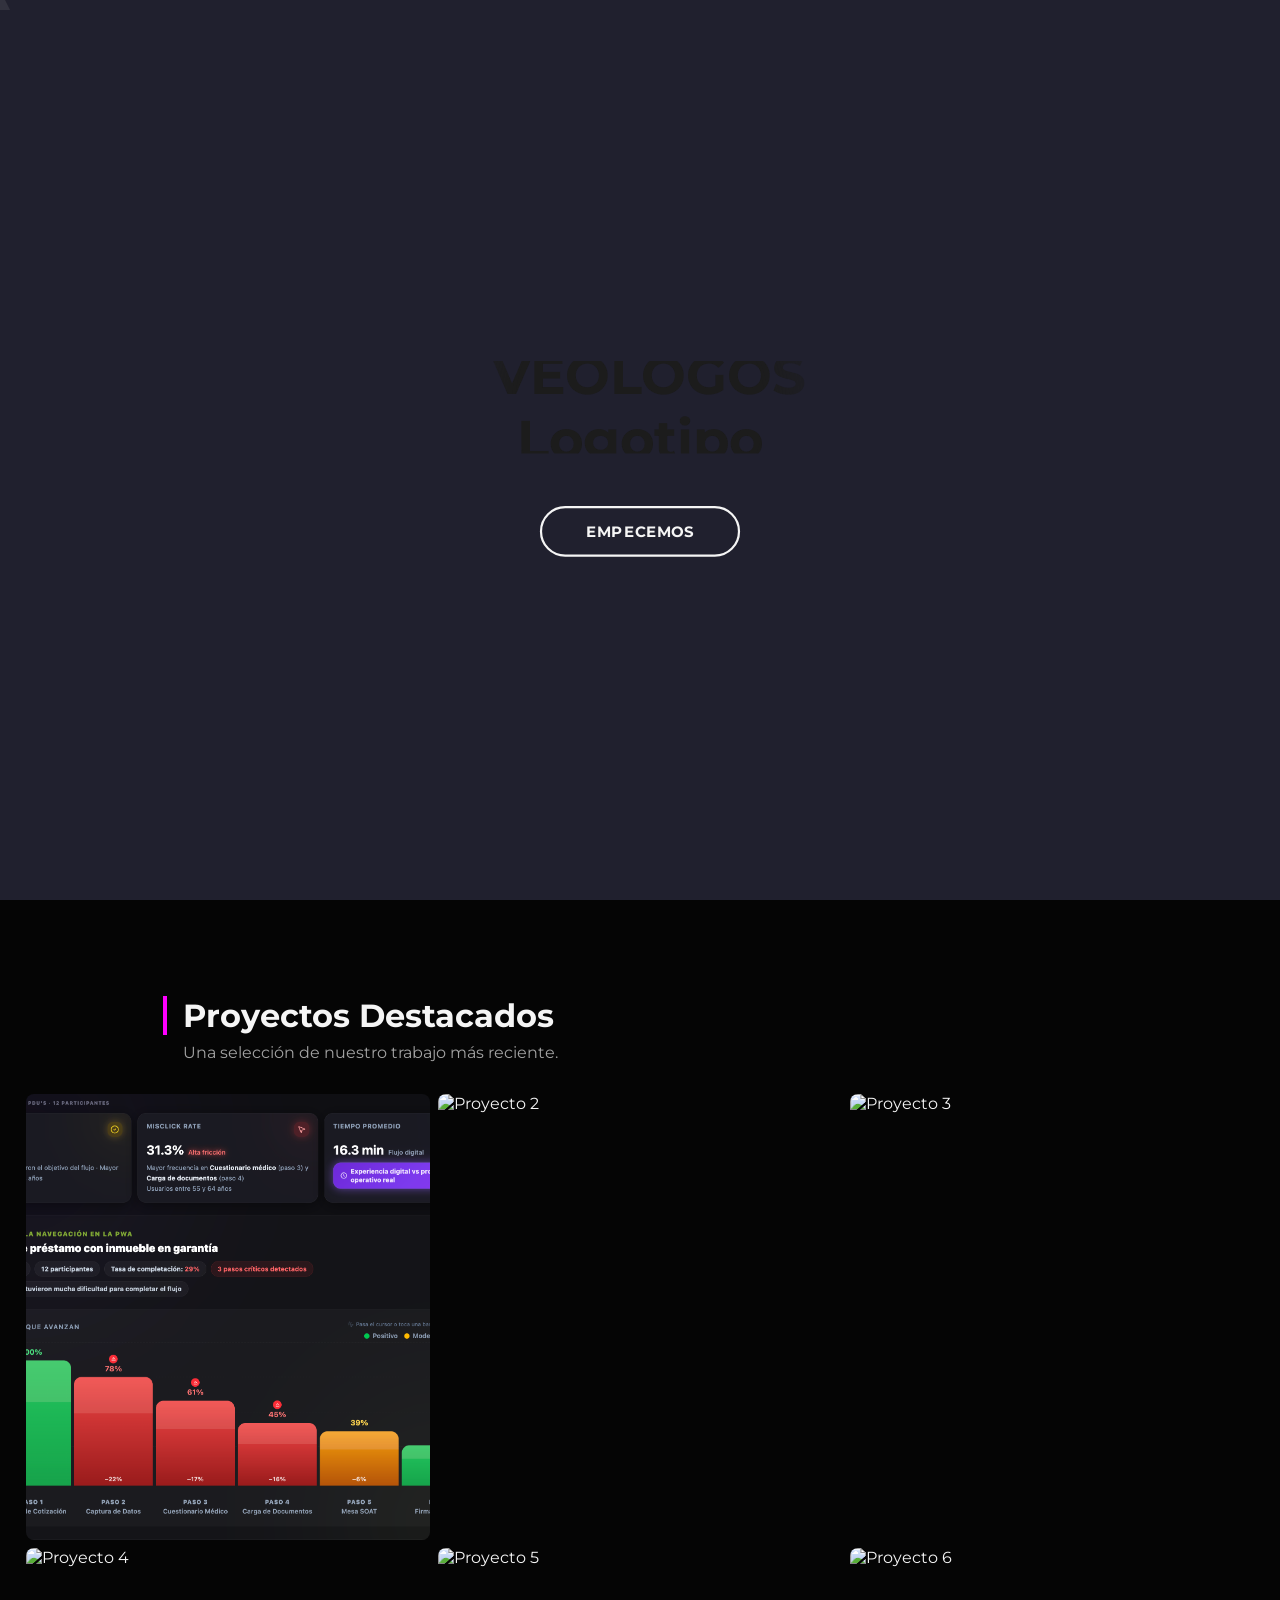
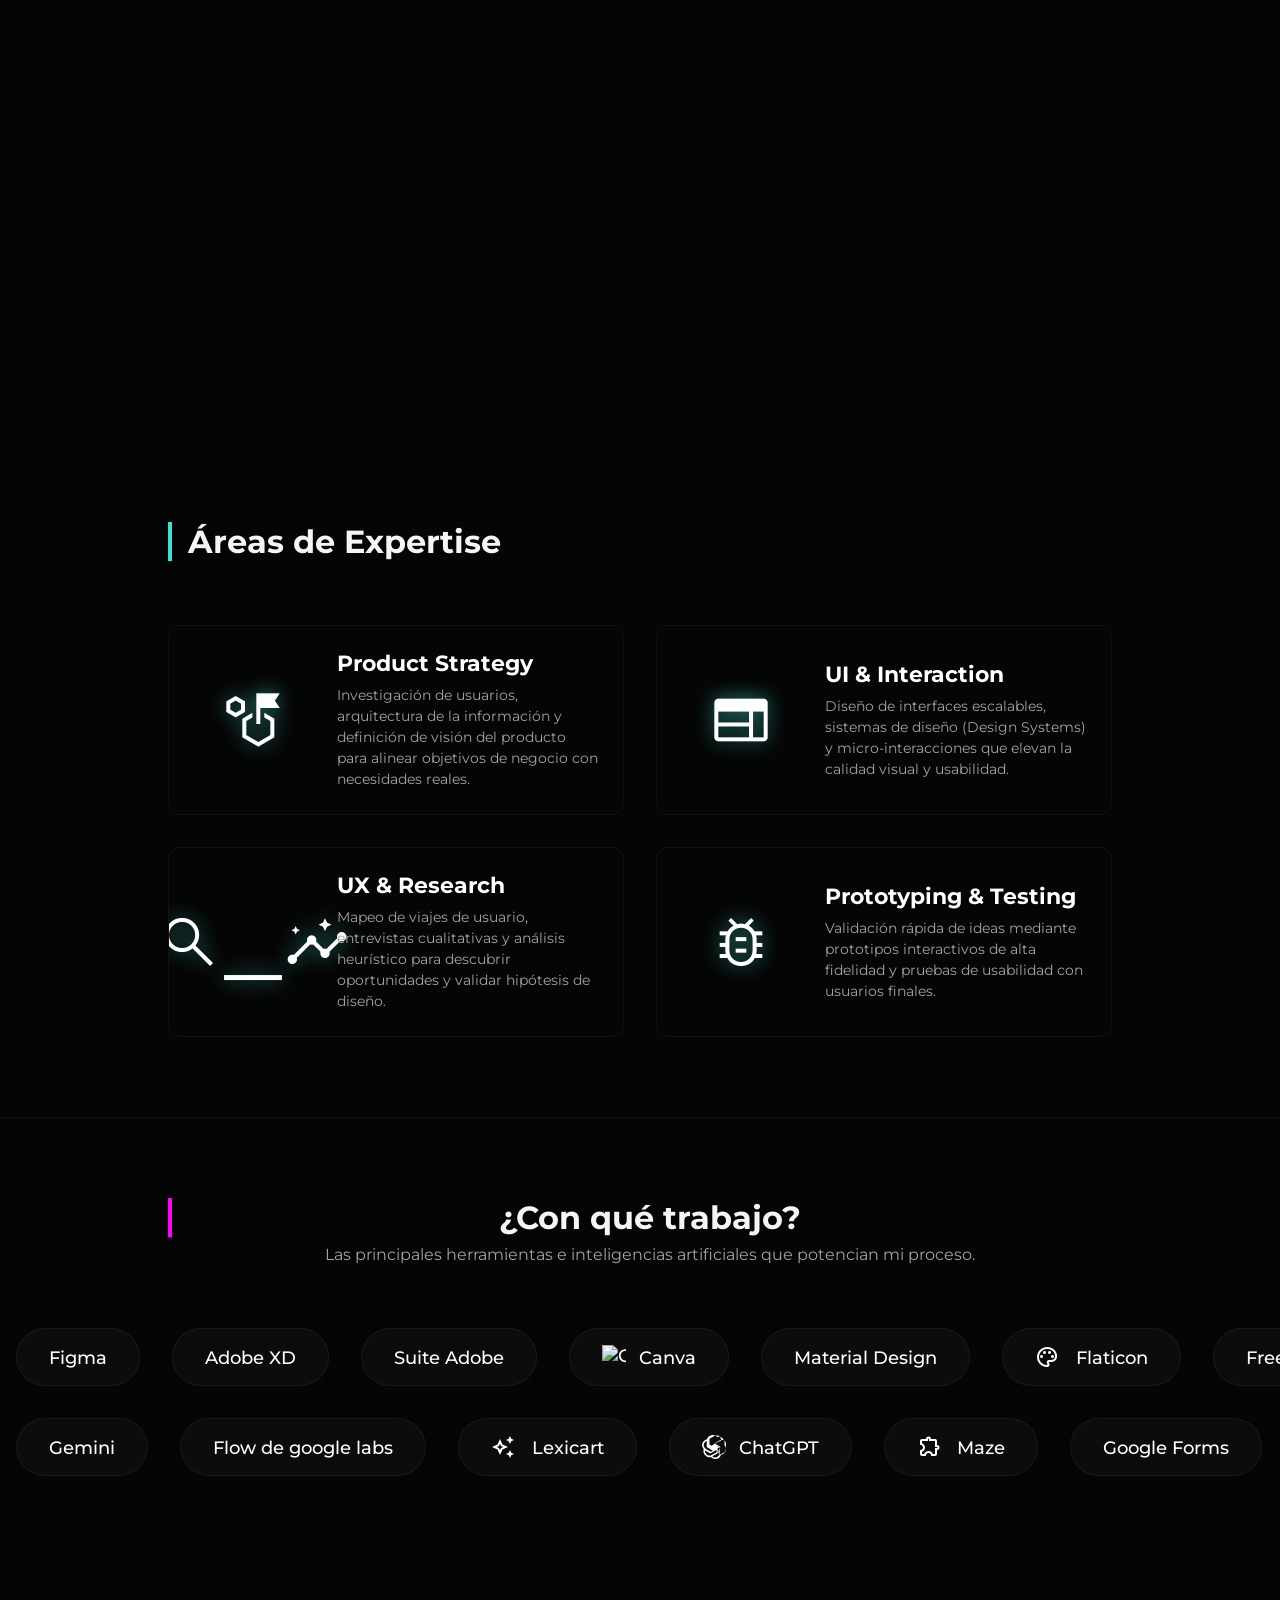
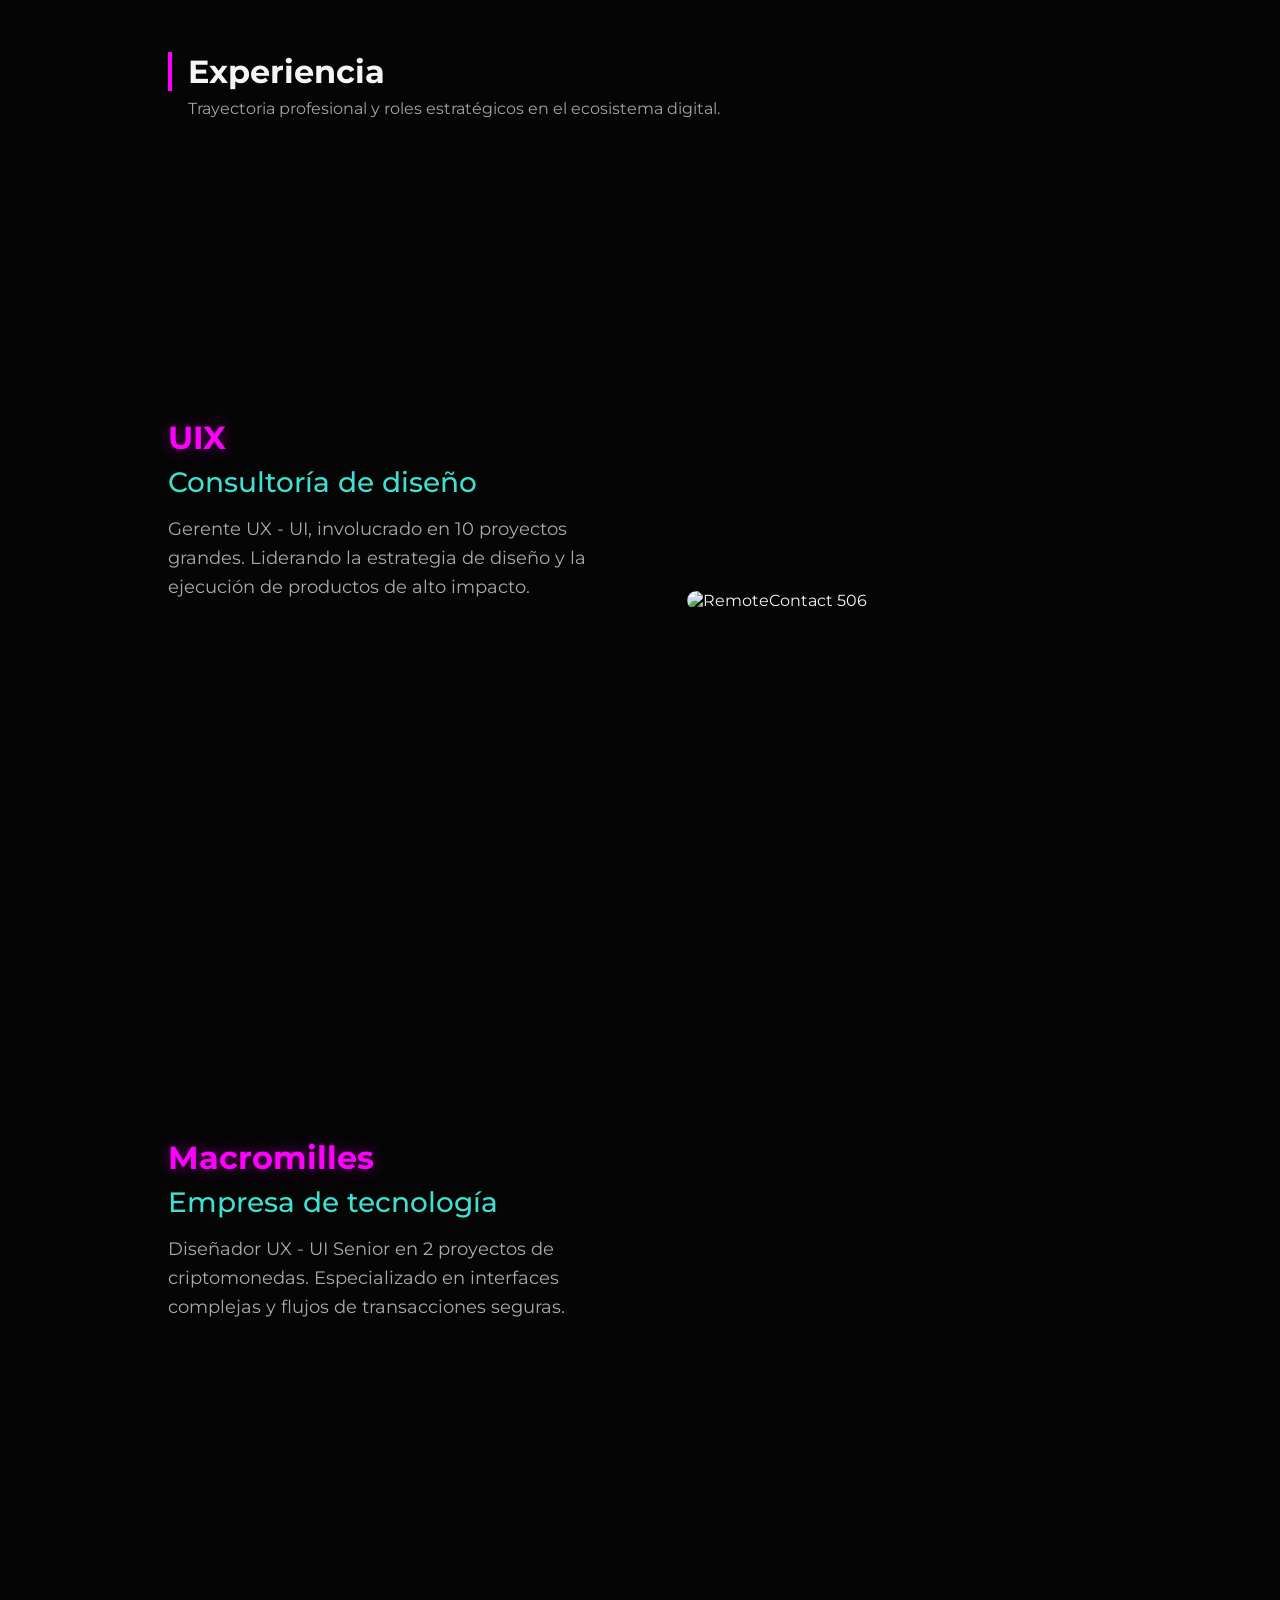
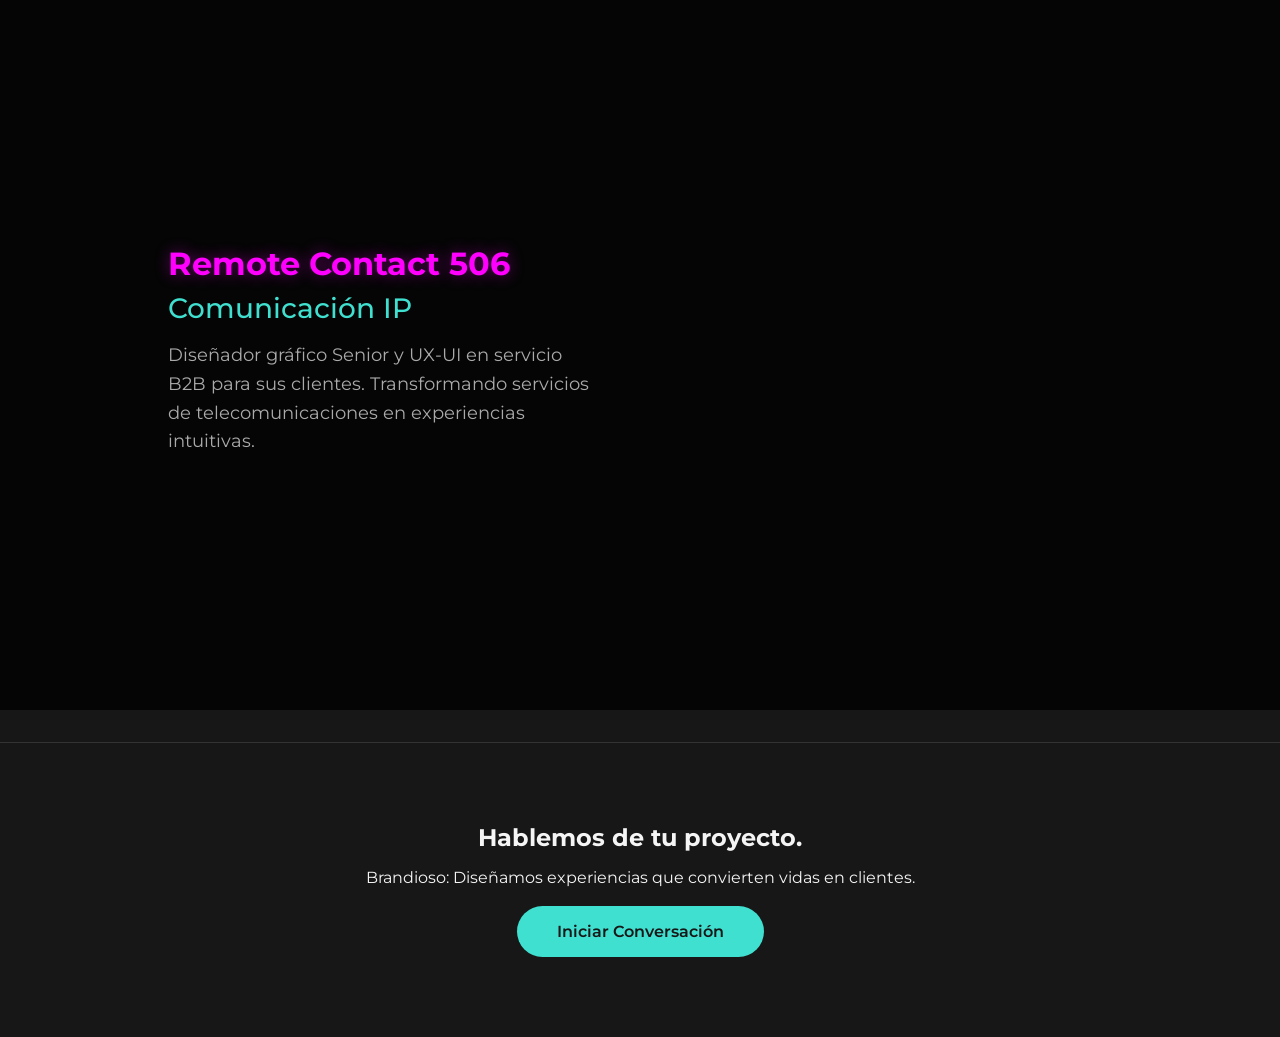
==== index.html @ 6b5fa502 "feat: Lanzamiento de portafolio limpio y caso de estudio Fideguardián" ====
<!DOCTYPE html>
<html lang="es">

<head>
    <link rel="stylesheet" href="assets/css/style.css">
    <meta charset="UTF-8">
    <meta name="viewport" content="width=device-width, initial-scale=1.0">
    <title>VEOLOGOS | UX/UI & Estrategia</title>

    <link rel="preconnect" href="https://fonts.googleapis.com">
    <link rel="preconnect" href="https://fonts.gstatic.com" crossorigin>
    <link href="https://fonts.googleapis.com/css2?family=Montserrat:wght@300;400;600;700&display=swap" rel="stylesheet">
    <link href="https://fonts.googleapis.com/css2?family=Material+Symbols+Outlined:opsz,wght,FILL,GRAD@24,400,0,0"
        rel="stylesheet" />
</head>

<body>

    <div class="intro-overlay" id="intro">
        <div class="intro-logo">
            <div class="logo-wrapper">
                <img src="assets/images/Logo reveal.gif" alt="VEOLOGOS Logotipo" />
            </div>
            <button id="skip-btn" class="skip-btn">Empecemos</button>
        </div>
    </div>

    <header>
        <a href="#" class="logo">B<span class="dot">.</span></a>
        <nav>
        </nav>
    </header>

    <section class="hero">
        <div class="hero-image-column">
            <img src="assets/images/victor-hero-nobg.png" alt="Victor Oliveros" class="hero-profile-img">
        </div>
        <div class="hero-text-column">
            <div class="hero-header-row">
                <span class="hero-greeting">Soy Victor Oliveros</span>
                <button id="say-hi-btn" class="btn-primary btn-small">Salúdame</button>
            </div>
            <h1 class="hero-title">Senior Product Designer & UX-UI</h1>
            <p class="hero-tagline">Transformo retos en crecimiento y convierto procesos en <span class="tagline-highlight">productos digitales de alto impacto</span> que escalan el negocio.</p>
        </div>
        <div class="hero-chips-container">
            <img src="https://cdn.simpleicons.org/figma/ffffff" alt="Figma" class="hero-logo" style="height: 32px; width: auto; opacity: 0.7; transition: opacity 0.3s;" onmouseover="this.style.opacity=1" onmouseout="this.style.opacity=0.7">
            <img src="https://cdn.simpleicons.org/anthropic/ffffff" alt="Claude AI" class="hero-logo" style="height: 32px; width: auto; opacity: 0.7; transition: opacity 0.3s;" onmouseover="this.style.opacity=1" onmouseout="this.style.opacity=0.7">
            <img src="https://cdn.simpleicons.org/googlegemini/ffffff" alt="Google Gemini" class="hero-logo" style="height: 32px; width: auto; opacity: 0.7; transition: opacity 0.3s;" onmouseover="this.style.opacity=1" onmouseout="this.style.opacity=0.7">
            <img src="https://cdn.simpleicons.org/adobecreativecloud/ffffff" alt="Adobe Creative Cloud" class="hero-logo" style="height: 32px; width: auto; opacity: 0.7; transition: opacity 0.3s;" onmouseover="this.style.opacity=1" onmouseout="this.style.opacity=0.7">
            <img src="https://cdn.simpleicons.org/jira/ffffff" alt="Jira" class="hero-logo" style="height: 32px; width: auto; opacity: 0.7; transition: opacity 0.3s;" onmouseover="this.style.opacity=1" onmouseout="this.style.opacity=0.7">
            <img src="https://cdn.simpleicons.org/toggltrack/ffffff" alt="Toggl" class="hero-logo" style="height: 32px; width: auto; opacity: 0.7; transition: opacity 0.3s;" onmouseover="this.style.opacity=1" onmouseout="this.style.opacity=0.7">
            <img src="https://cdn.simpleicons.org/google/ffffff" alt="Google Labs" class="hero-logo" style="height: 32px; width: auto; opacity: 0.7; transition: opacity 0.3s;" onmouseover="this.style.opacity=1" onmouseout="this.style.opacity=0.7">
            <img src="https://cdn.simpleicons.org/x/ffffff" alt="Grok AI" class="hero-logo" style="height: 32px; width: auto; opacity: 0.7; transition: opacity 0.3s;" onmouseover="this.style.opacity=1" onmouseout="this.style.opacity=0.7">
            <!-- Nota: Añade más logos de cdn.simpleicons.org según necesites -->
        </div>
    </section>

    <section class="selected-projects">
        <div class="section-header">
            <h2>Proyectos Destacados</h2>
            <p>Una selección de nuestro trabajo más reciente.</p>
        </div>
        <div class="projects-grid">
            <!-- Proyecto 1 -->
            <div class="project-card">
                <div class="img-container">
                    <img src="Empeño de inmuebles - caso de estudio/Miniatura del dashboard.png" alt="Empeño de inmuebles">
                </div>
                <div class="project-info">
                    <h3>Empeño de inmuebles</h3>
                    <span>caso de estudio</span>
                </div>
            </div>

            <!-- Proyecto 2 -->
            <div class="project-card">
                <div class="img-container">
                    <img src="https://picsum.photos/id/24/600/900" alt="Proyecto 2">
                </div>
                <div class="project-info">
                    <h3>Mono Brand</h3>
                    <span>Branding</span>
                </div>
            </div>

            <!-- Proyecto 3 -->
            <div class="project-card">
                <div class="img-container">
                    <img src="https://picsum.photos/id/42/600/600" alt="Proyecto 3">
                </div>
                <div class="project-info">
                    <h3>Apex Finance</h3>
                    <span>Web Development</span>
                </div>
            </div>

            <!-- Proyecto 4 -->
            <div class="project-card">
                <div class="img-container">
                    <img src="https://picsum.photos/id/56/1000/600" alt="Proyecto 4">
                </div>
                <div class="project-info">
                    <h3>Nebula Systems</h3>
                    <span>Estrategia 360</span>
                </div>
            </div>

            <!-- Proyecto 5 -->
            <div class="project-card">
                <div class="img-container">
                    <img src="https://picsum.photos/id/103/600/600" alt="Proyecto 5">
                </div>
                <div class="project-info">
                    <h3>Zen Spa</h3>
                    <span>Social Media</span>
                </div>
            </div>

            <!-- Proyecto 6 -->
            <div class="project-card">
                <div class="img-container">
                    <img src="https://picsum.photos/id/106/600/900" alt="Proyecto 6">
                </div>
                <div class="project-info">
                    <h3>Vortex Tech</h3>
                    <span>Product Design</span>
                </div>
            </div>
        </div>
    </section>

    <!-- Contact Overlay -->
    <div id="contact-overlay" class="contact-overlay">
        <div class="contact-container">
            <div class="contact-form">
                <input type="text" id="name-input" placeholder="Tu nombre" required>
                <input type="text" id="contact-info-input" placeholder="Tu Email o WhatsApp" required>
                <textarea id="message-input" placeholder="Escribe tu mensaje aquí..." required></textarea>
            </div>
            <div class="contact-actions">
                <button id="back-btn" class="btn-outlined">Regresar</button>
                <button id="send-btn" class="btn-primary hidden">Enviar</button>
            </div>
        </div>
    </div>

    <section class="services">
        <div class="services-container">
            <h2>Áreas de Expertise</h2>
        </div>

        <div class="services-grid">
            <!-- Service 1: Top Left -->
            <div class="service-card">
                <div class="service-image">
                    <span class="material-symbols-outlined">strategy</span>
                </div>
                <div class="service-content">
                    <h3>Product Strategy</h3>
                    <p>Investigación de usuarios, arquitectura de la información y definición de visión del producto
                        para alinear objetivos de negocio con necesidades reales.</p>
                </div>
            </div>

            <!-- Service 3: Top Right (Moved up to fill right column) -->
            <div class="service-card">
                <div class="service-image">
                    <span class="material-symbols-outlined">web</span>
                </div>
                <div class="service-content">
                    <h3>UI & Interaction</h3>
                    <p>Diseño de interfaces escalables, sistemas de diseño (Design Systems) y micro-interacciones que
                        elevan la calidad visual y usabilidad.</p>
                </div>
            </div>

            <!-- Service 2: Bottom Left (New UX & Research) -->
            <div class="service-card">
                <div class="service-image">
                    <span class="material-symbols-outlined">search_insights</span>
                </div>
                <div class="service-content">
                    <h3>UX & Research</h3>
                    <p>Mapeo de viajes de usuario, entrevistas cualitativas y análisis heurístico para descubrir
                        oportunidades
                        y validar hipótesis de diseño.</p>
                </div>
            </div>

            <!-- Service 4: Bottom Right -->
            <div class="service-card">
                <div class="service-image">
                    <span class="material-symbols-outlined">bug_report</span>
                </div>
                <div class="service-content">
                    <h3>Prototyping & Testing</h3>
                    <p>Validación rápida de ideas mediante prototipos interactivos de alta fidelidad y pruebas de
                        usabilidad con usuarios finales.</p>
                </div>
            </div>
        </div>
    </section>

    <!-- --- CARROUSEL DE HERRAMIENTAS --- -->
    <section class="tools-carousel-section">
        <div class="section-header tools-header">
            <h2>¿Con qué trabajo?</h2>
            <p>Las principales herramientas e inteligencias artificiales que potencian mi proceso.</p>
        </div>
        
        <div class="carousel-wrapper">
            <!-- Fila 1 (Izquierda a Derecha) -->
            <div class="carousel-track row-1">
                <div class="carousel-content">
                    <div class="carousel-item"><img src="https://cdn.simpleicons.org/figma/ffffff" alt="Figma" onerror="this.style.display='none'"><span>Figma</span></div>
                    <div class="carousel-item"><img src="https://cdn.simpleicons.org/adobexd/ffffff" alt="Adobe XD" onerror="this.style.display='none'"><span>Adobe XD</span></div>
                    <div class="carousel-item"><img src="https://cdn.simpleicons.org/adobecreativecloud/ffffff" alt="Suite Adobe" onerror="this.style.display='none'"><span>Suite Adobe</span></div>
                    <div class="carousel-item"><img src="https://images.icon-icons.com/2389/SVG/canva_logo_icon_145428.svg" alt="Canva"><span>Canva</span></div>
                    <div class="carousel-item"><img src="https://cdn.simpleicons.org/materialdesign/ffffff" alt="Material Design" onerror="this.style.display='none'"><span>Material Design</span></div>
                    <div class="carousel-item"><span class="material-symbols-outlined" style="margin-right: 4px;">palette</span><span>Flaticon</span></div>
                    <div class="carousel-item"><img src="https://cdn.simpleicons.org/freepik/ffffff" alt="Freepik" onerror="this.style.display='none'"><span>Freepik</span></div>
                    <div class="carousel-item"><svg width="24" height="24" viewBox="0 0 24 24"><path fill="currentColor" d="M12.006 3.02q1.736-.02 2.682 1.303q.945 1.323 1.648 2.985q.612 1.46 1.212 3.288q.6 1.829 1.256 3.683q.65 1.779 1.387 3.342q.736 1.564 1.703 2.643q.123.148.118.323t-.13.284q-.142.129-.31.135t-.31-.117q-1.745-1.627-2.933-3.434q-1.189-1.807-2.296-3.02q-.85-.95-1.823-1.51q-.972-.56-2.204-.54q-1.233-.02-2.205.54t-1.822 1.51q-1.108 1.213-2.296 3.02T2.75 20.889q-.14.123-.31.117t-.311-.135q-.123-.11-.129-.284t.117-.323q.967-1.06 1.704-2.633t1.387-3.352q.655-1.854 1.255-3.683t1.212-3.288q.704-1.662 1.649-2.985t2.682-1.304"/></svg><span>Antigravity</span></div>
                    <div class="carousel-item"><svg width="24" height="24" fill="currentColor" fill-rule="evenodd" viewBox="0 0 24 24" xmlns="http://www.w3.org/2000/svg"><path d="M4.709 15.955l4.72-2.647.08-.23-.08-.128H9.2l-.79-.048-2.698-.073-2.339-.097-2.266-.122-.571-.121L0 11.784l.055-.352.48-.321.686.06 1.52.103 2.278.158 1.652.097 2.449.255h.389l.055-.157-.134-.098-.103-.097-2.358-1.596-2.552-1.688-1.336-.972-.724-.491-.364-.462-.158-1.008.656-.722.881.06.225.061.893.686 1.908 1.476 2.491 1.833.365.304.145-.103.019-.073-.164-.274-1.355-2.446-1.446-2.49-.644-1.032-.17-.619a2.97 2.97 0 01-.104-.729L6.283.134 6.696 0l.996.134.42.364.62 1.414 1.002 2.229 1.555 3.03.456.898.243.832.091.255h.158V9.01l.128-1.706.237-2.095.23-2.695.08-.76.376-.91.747-.492.584.28.48.685-.067.444-.286 1.851-.559 2.903-.364 1.942h.212l.243-.242.985-1.306 1.652-2.064.73-.82.85-.904.547-.431h1.033l.76 1.129-.34 1.166-1.064 1.347-.881 1.142-1.264 1.7-.79 1.36.073.11.188-.02 2.856-.606 1.543-.28 1.841-.315.833.388.091.395-.328.807-1.969.486-2.309.462-3.439.813-.042.03.049.061 1.549.146.662.036h1.622l3.02.225.79.522.474.638-.079.485-1.215.62-1.64-.389-3.829-.91-1.312-.329h-.182v.11l1.093 1.068 2.006 1.81 2.509 2.33.127.578-.322.455-.34-.049-2.205-1.657-.851-.747-1.926-1.62h-.128v.17l.444.649 2.345 3.521.122 1.08-.17.353-.608.213-.668-.122-1.374-1.925-1.415-2.167-1.143-1.943-.14.08-.674 7.254-.316.37-.729.28-.607-.461-.322-.747.322-1.476.389-1.924.315-1.53.286-1.9.17-.632-.012-.042-.14.018-1.434 1.967-2.18 2.945-1.726 1.845-.414.164-.717-.37.067-.662.401-.589 2.388-3.036 1.44-1.882.93-1.086-.006-.158h-.055L4.132 18.56l-1.13.146-.487-.456.061-.746.231-.243 1.908-1.312-.006.006z"></path></svg><span>Claude</span></div>
                    <div class="carousel-item"><img src="https://cdn.simpleicons.org/n8n/ffffff" alt="n8n" onerror="this.style.display='none'"><span>n8n</span></div>
                    <div class="carousel-item"><img src="https://cdn.simpleicons.org/perplexity/ffffff" alt="Perplexity" onerror="this.style.display='none'"><span>Perplexity</span></div>
                    <div class="carousel-item"><img src="https://cdn.simpleicons.org/google/ffffff" alt="NotebookLM" onerror="this.style.display='none'"><span>NotebookLM</span></div>
                    <div class="carousel-item"><img src="https://cdn.simpleicons.org/x/ffffff" alt="Grok" onerror="this.style.display='none'"><span>Grok</span></div>
                </div>
                <!-- Div duplicado para el efecto infinito -->
                <div class="carousel-content" aria-hidden="true">
                    <div class="carousel-item"><img src="https://cdn.simpleicons.org/figma/ffffff" alt="Figma" onerror="this.style.display='none'"><span>Figma</span></div>
                    <div class="carousel-item"><img src="https://cdn.simpleicons.org/adobexd/ffffff" alt="Adobe XD" onerror="this.style.display='none'"><span>Adobe XD</span></div>
                    <div class="carousel-item"><img src="https://cdn.simpleicons.org/adobecreativecloud/ffffff" alt="Suite Adobe" onerror="this.style.display='none'"><span>Suite Adobe</span></div>
                    <div class="carousel-item"><img src="https://images.icon-icons.com/2389/SVG/canva_logo_icon_145428.svg" alt="Canva"><span>Canva</span></div>
                    <div class="carousel-item"><img src="https://cdn.simpleicons.org/materialdesign/ffffff" alt="Material Design" onerror="this.style.display='none'"><span>Material Design</span></div>
                    <div class="carousel-item"><span class="material-symbols-outlined" style="margin-right: 4px;">palette</span><span>Flaticon</span></div>
                    <div class="carousel-item"><img src="https://cdn.simpleicons.org/freepik/ffffff" alt="Freepik" onerror="this.style.display='none'"><span>Freepik</span></div>
                    <div class="carousel-item"><svg width="24" height="24" viewBox="0 0 24 24"><path fill="currentColor" d="M12.006 3.02q1.736-.02 2.682 1.303q.945 1.323 1.648 2.985q.612 1.46 1.212 3.288q.6 1.829 1.256 3.683q.65 1.779 1.387 3.342q.736 1.564 1.703 2.643q.123.148.118.323t-.13.284q-.142.129-.31.135t-.31-.117q-1.745-1.627-2.933-3.434q-1.189-1.807-2.296-3.02q-.85-.95-1.823-1.51q-.972-.56-2.204-.54q-1.233-.02-2.205.54t-1.822 1.51q-1.108 1.213-2.296 3.02T2.75 20.889q-.14.123-.31.117t-.311-.135q-.123-.11-.129-.284t.117-.323q.967-1.06 1.704-2.633t1.387-3.352q.655-1.854 1.255-3.683t1.212-3.288q.704-1.662 1.649-2.985t2.682-1.304"/></svg><span>Antigravity</span></div>
                    <div class="carousel-item"><svg width="24" height="24" fill="currentColor" fill-rule="evenodd" viewBox="0 0 24 24" xmlns="http://www.w3.org/2000/svg"><path d="M4.709 15.955l4.72-2.647.08-.23-.08-.128H9.2l-.79-.048-2.698-.073-2.339-.097-2.266-.122-.571-.121L0 11.784l.055-.352.48-.321.686.06 1.52.103 2.278.158 1.652.097 2.449.255h.389l.055-.157-.134-.098-.103-.097-2.358-1.596-2.552-1.688-1.336-.972-.724-.491-.364-.462-.158-1.008.656-.722.881.06.225.061.893.686 1.908 1.476 2.491 1.833.365.304.145-.103.019-.073-.164-.274-1.355-2.446-1.446-2.49-.644-1.032-.17-.619a2.97 2.97 0 01-.104-.729L6.283.134 6.696 0l.996.134.42.364.62 1.414 1.002 2.229 1.555 3.03.456.898.243.832.091.255h.158V9.01l.128-1.706.237-2.095.23-2.695.08-.76.376-.91.747-.492.584.28.48.685-.067.444-.286 1.851-.559 2.903-.364 1.942h.212l.243-.242.985-1.306 1.652-2.064.73-.82.85-.904.547-.431h1.033l.76 1.129-.34 1.166-1.064 1.347-.881 1.142-1.264 1.7-.79 1.36.073.11.188-.02 2.856-.606 1.543-.28 1.841-.315.833.388.091.395-.328.807-1.969.486-2.309.462-3.439.813-.042.03.049.061 1.549.146.662.036h1.622l3.02.225.79.522.474.638-.079.485-1.215.62-1.64-.389-3.829-.91-1.312-.329h-.182v.11l1.093 1.068 2.006 1.81 2.509 2.33.127.578-.322.455-.34-.049-2.205-1.657-.851-.747-1.926-1.62h-.128v.17l.444.649 2.345 3.521.122 1.08-.17.353-.608.213-.668-.122-1.374-1.925-1.415-2.167-1.143-1.943-.14.08-.674 7.254-.316.37-.729.28-.607-.461-.322-.747.322-1.476.389-1.924.315-1.53.286-1.9.17-.632-.012-.042-.14.018-1.434 1.967-2.18 2.945-1.726 1.845-.414.164-.717-.37.067-.662.401-.589 2.388-3.036 1.44-1.882.93-1.086-.006-.158h-.055L4.132 18.56l-1.13.146-.487-.456.061-.746.231-.243 1.908-1.312-.006.006z"></path></svg><span>Claude</span></div>
                    <div class="carousel-item"><img src="https://cdn.simpleicons.org/n8n/ffffff" alt="n8n" onerror="this.style.display='none'"><span>n8n</span></div>
                    <div class="carousel-item"><img src="https://cdn.simpleicons.org/perplexity/ffffff" alt="Perplexity" onerror="this.style.display='none'"><span>Perplexity</span></div>
                    <div class="carousel-item"><img src="https://cdn.simpleicons.org/google/ffffff" alt="NotebookLM" onerror="this.style.display='none'"><span>NotebookLM</span></div>
                    <div class="carousel-item"><img src="https://cdn.simpleicons.org/x/ffffff" alt="Grok" onerror="this.style.display='none'"><span>Grok</span></div>
                </div>
            </div>

            <!-- Fila 2 (Derecha a Izquierda) -->
            <div class="carousel-track row-2">
                <div class="carousel-content">
                    <div class="carousel-item"><img src="https://cdn.simpleicons.org/googlegemini/ffffff" alt="Gemini" onerror="this.style.display='none'"><span>Gemini</span></div>
                    <div class="carousel-item"><img src="https://cdn.simpleicons.org/google/ffffff" alt="Flow de google labs" onerror="this.style.display='none'"><span>Flow de google labs</span></div>
                    <div class="carousel-item"><span class="material-symbols-outlined" style="margin-right: 4px;">auto_awesome</span><span>Lexicart</span></div>
                    <div class="carousel-item"><svg width="24" height="24" viewBox="0 0 24 24" fill="currentColor"><path d="M22.2819 9.8211a5.9847 5.9847 0 0 0-.5157-4.9108 6.0462 6.0462 0 0 0-6.5098-2.9A6.0651 6.0651 0 0 0 4.9807 4.1818a5.9847 5.9847 0 0 0-3.9977 2.9 6.0462 6.0462 0 0 0 .7427 7.0966 5.98 5.98 0 0 0 .511 4.9107 6.051 6.051 0 0 0 6.5146 2.9001A5.9847 5.9847 0 0 0 13.2599 24a6.0557 6.0557 0 0 0 5.7718-4.2058 5.9894 5.9894 0 0 0 3.9977-2.9001 6.0557 6.0557 0 0 0-.7475-7.073zm-9.022 12.6081a4.4755 4.4755 0 0 1-2.8764-1.0408l.1419-.0804 4.7783-2.7582a.7948.7948 0 0 0 .3927-.6813v-6.7369l2.02 1.1686a.071.071 0 0 1 .038.052v5.5826a4.504 4.504 0 0 1-4.4945 4.4944zm-9.6607-4.1254a4.4708 4.4708 0 0 1-.5346-3.0137l.142.0852 4.783 2.7582a.7712.7712 0 0 0 .7806 0l5.8428-3.3685v2.3324a.0804.0804 0 0 1-.0332.0615L9.74 19.9502a4.4992 4.4992 0 0 1-6.1408-1.6464zM2.3408 7.8956a4.485 4.485 0 0 1 2.3655-1.9728V11.6a.7664.7664 0 0 0 .3879.6765l5.8144 3.3543-2.0201 1.1685a.0757.0757 0 0 1-.071 0l-4.8303-2.7865A4.504 4.504 0 0 1 2.3408 7.8956zm16.0993 3.8558L12.5973 8.3829a.0804.0804 0 0 1 .0332-.0615l4.8303-2.7866a4.4992 4.4992 0 0 1 6.6802 4.66v5.5258a.7948.7948 0 0 1-.3879.6813l-5.313 3.0645-2.001-1.1542v-2.3323h-.0001zm-3.1075-4.4344-5.8428 3.3685-2.02-1.1685v-5.606a.071.071 0 0 1 .0331-.0568l4.8351-2.7913a4.5135 4.5135 0 0 1 6.1455 1.6464 4.5135 4.5135 0 0 1 .5346 3.0137h-.0001L15.3326 7.317zm2.4633 4.8872L12 10.456l-3.328 1.921 3.328 1.9209z"/></svg><span>ChatGPT</span></div>
                    <div class="carousel-item"><span class="material-symbols-outlined" style="margin-right: 4px;">extension</span><span>Maze</span></div>
                    <div class="carousel-item"><img src="https://cdn.simpleicons.org/googleforms/ffffff" alt="Google Forms" onerror="this.style.display='none'"><span>Google Forms</span></div>
                    <div class="carousel-item"><img src="https://cdn.simpleicons.org/jira/ffffff" alt="Jira" onerror="this.style.display='none'"><span>Jira</span></div>
                    <div class="carousel-item"><img src="https://cdn.simpleicons.org/asana/ffffff" alt="Asana" onerror="this.style.display='none'"><span>Asana</span></div>
                    <div class="carousel-item"><img src="https://cdn.simpleicons.org/trello/ffffff" alt="Trello" onerror="this.style.display='none'"><span>Trello</span></div>
                    <div class="carousel-item"><img src="https://cdn.simpleicons.org/googletasks/ffffff" alt="Tasks" onerror="this.style.display='none'"><span>Tasks</span></div>
                    <div class="carousel-item"><img src="https://img.icons8.com/ios-filled/50/ffffff/microsoft-teams-2019.png" alt="Teams"><span>Teams</span></div>
                    <div class="carousel-item"><img src="https://img.icons8.com/ios-filled/50/ffffff/microsoft-excel-2019.png" alt="Excel"><span>Excel</span></div>
                    <div class="carousel-item"><img src="https://cdn.simpleicons.org/apple/ffffff" alt="Keynote" onerror="this.style.display='none'"><span>Keynote</span></div>
                    <div class="carousel-item"><img src="https://img.icons8.com/ios-filled/50/ffffff/microsoft-powerpoint-2019.png" alt="PowerPoint"><span>PowerPoint</span></div>
                </div>
                <!-- Div duplicado para el efecto infinito -->
                <div class="carousel-content" aria-hidden="true">
                    <div class="carousel-item"><img src="https://cdn.simpleicons.org/googlegemini/ffffff" alt="Gemini" onerror="this.style.display='none'"><span>Gemini</span></div>
                    <div class="carousel-item"><img src="https://cdn.simpleicons.org/google/ffffff" alt="Flow de google labs" onerror="this.style.display='none'"><span>Flow de google labs</span></div>
                    <div class="carousel-item"><span class="material-symbols-outlined" style="margin-right: 4px;">auto_awesome</span><span>Lexicart</span></div>
                    <div class="carousel-item"><svg width="24" height="24" viewBox="0 0 24 24" fill="currentColor"><path d="M22.2819 9.8211a5.9847 5.9847 0 0 0-.5157-4.9108 6.0462 6.0462 0 0 0-6.5098-2.9A6.0651 6.0651 0 0 0 4.9807 4.1818a5.9847 5.9847 0 0 0-3.9977 2.9 6.0462 6.0462 0 0 0 .7427 7.0966 5.98 5.98 0 0 0 .511 4.9107 6.051 6.051 0 0 0 6.5146 2.9001A5.9847 5.9847 0 0 0 13.2599 24a6.0557 6.0557 0 0 0 5.7718-4.2058 5.9894 5.9894 0 0 0 3.9977-2.9001 6.0557 6.0557 0 0 0-.7475-7.073zm-9.022 12.6081a4.4755 4.4755 0 0 1-2.8764-1.0408l.1419-.0804 4.7783-2.7582a.7948.7948 0 0 0 .3927-.6813v-6.7369l2.02 1.1686a.071.071 0 0 1 .038.052v5.5826a4.504 4.504 0 0 1-4.4945 4.4944zm-9.6607-4.1254a4.4708 4.4708 0 0 1-.5346-3.0137l.142.0852 4.783 2.7582a.7712.7712 0 0 0 .7806 0l5.8428-3.3685v2.3324a.0804.0804 0 0 1-.0332.0615L9.74 19.9502a4.4992 4.4992 0 0 1-6.1408-1.6464zM2.3408 7.8956a4.485 4.485 0 0 1 2.3655-1.9728V11.6a.7664.7664 0 0 0 .3879.6765l5.8144 3.3543-2.0201 1.1685a.0757.0757 0 0 1-.071 0l-4.8303-2.7865A4.504 4.504 0 0 1 2.3408 7.8956zm16.0993 3.8558L12.5973 8.3829a.0804.0804 0 0 1 .0332-.0615l4.8303-2.7866a4.4992 4.4992 0 0 1 6.6802 4.66v5.5258a.7948.7948 0 0 1-.3879.6813l-5.313 3.0645-2.001-1.1542v-2.3323h-.0001zm-3.1075-4.4344-5.8428 3.3685-2.02-1.1685v-5.606a.071.071 0 0 1 .0331-.0568l4.8351-2.7913a4.5135 4.5135 0 0 1 6.1455 1.6464 4.5135 4.5135 0 0 1 .5346 3.0137h-.0001L15.3326 7.317zm2.4633 4.8872L12 10.456l-3.328 1.921 3.328 1.9209z"/></svg><span>ChatGPT</span></div>
                    <div class="carousel-item"><span class="material-symbols-outlined" style="margin-right: 4px;">extension</span><span>Maze</span></div>
                    <div class="carousel-item"><img src="https://cdn.simpleicons.org/googleforms/ffffff" alt="Google Forms" onerror="this.style.display='none'"><span>Google Forms</span></div>
                    <div class="carousel-item"><img src="https://cdn.simpleicons.org/jira/ffffff" alt="Jira" onerror="this.style.display='none'"><span>Jira</span></div>
                    <div class="carousel-item"><img src="https://cdn.simpleicons.org/asana/ffffff" alt="Asana" onerror="this.style.display='none'"><span>Asana</span></div>
                    <div class="carousel-item"><img src="https://cdn.simpleicons.org/trello/ffffff" alt="Trello" onerror="this.style.display='none'"><span>Trello</span></div>
                    <div class="carousel-item"><img src="https://cdn.simpleicons.org/googletasks/ffffff" alt="Tasks" onerror="this.style.display='none'"><span>Tasks</span></div>
                    <div class="carousel-item"><img src="https://cdn.simpleicons.org/microsoftteams/ffffff" alt="Teams" onerror="this.style.display='none'"><span>Teams</span></div>
                    <div class="carousel-item"><img src="https://cdn.simpleicons.org/microsoftexcel/ffffff" alt="Excel" onerror="this.style.display='none'"><span>Excel</span></div>
                    <div class="carousel-item"><img src="https://cdn.simpleicons.org/apple/ffffff" alt="Keynote" onerror="this.style.display='none'"><span>Keynote</span></div>
                    <div class="carousel-item"><img src="https://cdn.simpleicons.org/microsoftpowerpoint/ffffff" alt="PowerPoint" onerror="this.style.display='none'"><span>PowerPoint</span></div>
                </div>
            </div>
        </div>
    </section>

    <section class="scrolly-section">
        <div class="section-header">
            <h2>Experiencia</h2>
            <p>Trayectoria profesional y roles estratégicos en el ecosistema digital.</p>
        </div>
        <div class="sticky-container">

            <div class="scrolly-text">
                <div class="step" data-step="1">
                    <h3>UIX</h3>
                    <span class="step-subtitle">Consultoría de diseño</span>
                    <p>Gerente UX - UI, involucrado en 10 proyectos grandes. Liderando la estrategia de diseño y la ejecución de productos de alto impacto.</p>
                </div>
                <div class="step" data-step="2">
                    <h3>Macromilles</h3>
                    <span class="step-subtitle">Empresa de tecnología</span>
                    <p>Diseñador UX - UI Senior en 2 proyectos de criptomonedas. Especializado en interfaces complejas y flujos de transacciones seguras.</p>
                </div>
                <div class="step" data-step="3">
                    <h3>Remote Contact 506</h3>
                    <span class="step-subtitle">Comunicación IP</span>
                    <p>Diseñador gráfico Senior y UX-UI en servicio B2B para sus clientes. Transformando servicios de telecomunicaciones en experiencias intuitivas.</p>
                </div>
            </div>

            <div class="sticky-visual">
                <img src="uix_linkedin_visual_1773753095829.png" class="scroll-img active" data-img="1"
                    alt="UIX - Consultoría de diseño">

                <img src="macromilles_linkedin_visual_1773753110658.png" class="scroll-img" data-img="2" alt="Macromilles Technology LLC">

                <img src="remotecontact_linkedin_visual_1773753126774.png" class="scroll-img" data-img="3" alt="RemoteContact 506">
            </div>

        </div>
    </section>

    <footer>
        <div class="footer-content">
            <h2>Hablemos de tu proyecto.</h2>
            <p>Brandioso: Diseñamos experiencias que convierten vidas en clientes.</p>
            <br>
            <a href="mailto:hola@brandioso.mx" class="btn-primary">Iniciar Conversación</a>
        </div>
    </footer>
    <div id="custom-cursor"></div>
    <script src="assets/js/script.js"></script>
</body>

</html>
---- assets/css/style.css ----
/* --- ANIMACIÓN DE IMÁGENES --- */
        .sticky-visual {
            position: sticky;
            top: 0;
            height: 100vh;
            width: 50%;
            overflow: hidden;
            /* Importante para recortar bordes */
            display: flex;
            align-items: center;
            justify-content: center;
        }

        .scroll-img {
            position: absolute;
            /* Las apila una encima de otra */
            width: 80%;
            /* Ajusta el tamaño a tu gusto */
            height: auto;
            border-radius: 12px;
            opacity: 0;
            /* Invisibles por defecto */
            transform: scale(0.95) translateY(20px);
            /* Efecto: un poco más pequeñas y abajo */
            transition: all 0.8s cubic-bezier(0.25, 1, 0.5, 1);
            /* Animación SUAVE tipo Apple */
            box-shadow: 0 25px 50px -12px rgba(0, 0, 0, 0.5);
        }

        /* La clase que activa la imagen */
        .scroll-img.active {
            opacity: 1;
            /* Visible */
            transform: scale(1) translateY(0);
            /* Tamaño normal y en su lugar */
            z-index: 2;
        }

        /* --- VARIABLES & RESET --- */
        :root {
            --bg-color: #171717;
            --accent-color: #ff00ff;
            /* Magenta fallback */
            --accent-gradient: linear-gradient(90deg, #40E0D0 0%, #FF00FF 100%);
            /* Turquoise -> Magenta */
            --text-color: #f5f5f5;
            --text-muted: #a3a3a3;
            --font-main: 'Montserrat', sans-serif;
        }

        * {
            margin: 0;
            padding: 0;
            box-sizing: border-box;
        }

        body {
            background-color: var(--bg-color);
            color: var(--text-color);
            font-family: var(--font-main);
            overflow-x: hidden;
            /* Evita scroll horizontal */
        }

        /* --- 1. INTRO ANIMATION (Estilo Sitio A) --- */
        .intro-overlay {
            position: fixed;
            top: 0;
            left: 0;
            width: 100%;
            height: 100vh;
            background-color: #20202E;
            /* Solid color requested: #20202E */
            display: flex;
            justify-content: center;
            align-items: center;
            z-index: 9999;
            transition: transform 1s cubic-bezier(0.77, 0, 0.175, 1);
            /* Efecto suave */
        }



        /* --- 1. CENTRAR EL LOGO Y EL BOTÓN --- */
        /* --- 1. CENTRAR EL LOGO Y EL BOTÓN --- */
        .intro-logo {
            display: flex;
            flex-direction: column;
            width: 100%;
            height: 100%;
            /* Apila los elementos verticalmente */
            align-items: center;
            /* Los centra horizontalmente */
            justify-content: center;
            text-align: center;
            font-size: 3rem;
            font-weight: 700;
            color: var(--bg-color);
            opacity: 0;
            animation: fadeInLogo 1s ease forwards 0.5s;
        }

        .intro-logo img {
            max-width: 80%;
            height: auto;
            /* mix-blend-mode: screen hace que el negro sea transparente */
            /* Es la forma más efectiva de "eliminar" el fondo negro de un GIF sin editar el archivo */
            mix-blend-mode: screen;
            filter: brightness(1.2);
            /* Un pequeño ajuste para que los colores no se pierdan tanto */
            clip-path: inset(16px);
            /* Recorta 16px de los bordes del GIF */
            /* Máscara radial para suavizar/blur de los bordes hacia afuera */
            -webkit-mask-image: radial-gradient(circle, black 50%, transparent 90%);
            mask-image: radial-gradient(circle, black 50%, transparent 90%);
        }

        /* --- 2. BOTÓN "EMPECEMOS" REDONDO --- */
        .skip-btn {
            display: block;
            margin-top: 2rem;
            /* Separación entre el GIF y el botón */
            padding: 0.8rem 2.5rem;
            /* Un poco más ancho para que se vea elegante */
            background: transparent;
            border: 2px solid #f5f5f5;
            /* Color requested: #f5f5f5 */
            color: #f5f5f5;
            /* Color requested: #f5f5f5 */
            font-family: var(--font-main);
            font-weight: 700;
            cursor: pointer;
            transition: all 0.3s ease;
            text-transform: uppercase;
            letter-spacing: 1px;
            border-radius: 50px;
            /* <--- MAGIA: Botón completamente redondo */
        }

        .skip-btn:hover {
            background: var(--bg-color);
            color: var(--accent-color);
        }

        /* --- 3. BOTÓN PRIMARIO (HERO Y FOOTER) REDONDO --- */
        .btn-primary {
            display: inline-block;
            padding: 1rem 2.5rem;
            /* Un poco más de padding horizontal para el estilo píldora */
            background: #40E0D0;
            /* Solid Turquoise */
            color: var(--bg-color);
            /* Reverted to background color (dark text on gradient) */
            text-decoration: none;
            font-weight: 600;
            border-radius: 50px;
            /* <--- AQUÍ ESTÁ LA MAGIA: Totalmente redondo */
            width: fit-content;
            transition: all 0.3s ease;
            /* Transición suave para todos los cambios */
        }

        .btn-primary:hover {
            transform: translateY(-3px);
            /* Se levanta un poquito */
            box-shadow: 0 10px 20px rgba(64, 224, 208, 0.4);
            /* Sombra turquesa sutil que le da vida */
        }

        /* Clase que añade JS para levantar la cortina */
        .intro-overlay.slide-up {
            transform: translateY(-100%);
        }

        @keyframes fadeInLogo {
            to {
                opacity: 1;
                transform: scale(1.1);
            }
        }

        /* --- UI GENERAL --- */
        header {
            padding: 2rem;
            position: absolute;
            width: 100%;
            top: 0;
            z-index: 10;
            display: flex;
            justify-content: space-between;
            align-items: center;
        }

        .logo {
            font-weight: 700;
            font-size: 1.5rem;
            color: #171717; /* Dark for light hero */
            text-decoration: none;
        }

        span.dot {
            background: var(--accent-gradient);
            background-clip: text;
            -webkit-background-clip: text;
            -webkit-text-fill-color: transparent;
        }

        /* --- HERO SECTION --- */
        .hero {
            background-color: #ffffff; /* Light Theme */
            height: 100vh;
            min-height: 800px;
            display: flex;
            flex-direction: row; /* Image left, text right */
            align-items: center;
            justify-content: space-between;
            padding: 0 5%;
            max-width: 1400px;
            margin: 0 auto;
            gap: 4rem;
            position: relative;
            overflow: hidden;
        }

        .hero-image-column {
            flex: 1;
            height: 100%;
            position: relative;
            display: flex;
            align-items: flex-end; /* Sit at bottom */
            justify-content: flex-start;
            z-index: 1;
        }

        .hero-profile-img {
            position: absolute;
            bottom: 0;
            left: -10%; /* More bleed to allow larger scale */
            width: 130%; /* Significantly larger */
            height: 120%; /* Spans even more height */
            object-fit: contain;
            object-position: bottom left;
            /* transform removed to flip back and look at the text */
            /* Subtle bottom fade matching white background */
            mask-image: linear-gradient(to top, transparent 0%, rgba(255,255,255,0) 5%, black 25%);
            -webkit-mask-image: linear-gradient(to top, transparent 0%, rgba(255,255,255,0) 5%, black 25%);
            z-index: 1;
        }

        .hero-header-row {
            display: flex;
            align-items: center;
            gap: 1.5rem;
            margin-bottom: 1.5rem;
        }

        .hero-greeting {
            font-size: clamp(1.2rem, 2vw, 1.8rem);
            color: #333333; /* Dark gray for light theme */
            font-weight: 500;
        }

        .hero .hero-title {
            font-size: clamp(2.2rem, 5vw, 4rem);
            font-weight: 700;
            line-height: 1.05;
            margin-bottom: 2rem;
            /* Magenta to Turquoise Gradient */
            background: linear-gradient(90deg, #FF00FF 0%, #40E0D0 100%);
            -webkit-background-clip: text;
            background-clip: text;
            -webkit-text-fill-color: transparent;
            color: transparent;
            display: inline-block; /* Helps gradient calculation */
        }

        .hero .hero-tagline {
            font-size: clamp(1rem, 1.5vw, 1.3rem);
            font-weight: 400;
            line-height: 1.5;
            color: #555555; /* Muted dark gray */
            max-width: 600px;
            margin-bottom: 0;
            opacity: 1;
        }

        .hero .tagline-highlight {
            font-weight: 700;
        }

        .hero-chips-container {
            position: absolute;
            bottom: 2rem;
            left: 0;
            width: 100%;
            display: flex;
            justify-content: center;
            gap: 2.5rem; /* More space for logos */
            padding: 0 5%;
            box-sizing: border-box;
            z-index: 10;
        }

        .hero-logo {
            height: 32px; /* Uniform height for logos */
            width: auto;
            filter: grayscale(100%) opacity(0.6); /* Muted by default */
            transition: all 0.4s cubic-bezier(0.175, 0.885, 0.32, 1.275);
            cursor: pointer;
        }

        .hero-logo:hover {
            filter: grayscale(0%) opacity(1); /* Reveal brand colors */
            transform: scale(1.15) translateY(-5px);
        }

        .hero-text-column {
            flex: 1.2;
            display: flex;
            flex-direction: column;
            justify-content: center;
            align-items: flex-start;
            z-index: 2;
            padding-right: 2rem;
        }

        /* Legacy specific glow classes removed */

        /* --- SERVICIOS (Grid Simple) --- */
        .services {
            padding: 5rem 0;
            /* Remove horizontal padding from section */
            background-color: #050505; /* Unified dark background with Projects section */
        }

        .services-container {
            max-width: 1200px;
            margin: 0 auto;
            padding: 0 10%;
            /* Match Hero padding */
        }

        .services h2 {
            margin-bottom: 3rem;
            font-size: 2rem;
            border-left: 4px solid #40E0D0;
            /* Turquoise border */
            padding-left: 1rem;
        }

        .services-grid {
            display: grid;
            grid-template-columns: repeat(2, 1fr);
            /* 2 columns for expertise areas */
            gap: 2rem;
            /* Keep 32px gap */
            max-width: 1200px;
            margin: 4rem auto 0; /* Align with container and add top margin from title */
            padding: 0 10%;
            /* Match Hero padding */
            box-sizing: border-box;
        }

        .service-card {
            display: flex;
            flex-direction: row; /* Horizontal layout */
            align-items: center; /* Center items vertically */
            padding: 1.5rem;
            /* Padding for horizontal card */
            background: transparent;
            border-radius: 12px;
            border: 1px solid rgba(255, 255, 255, 0.05);
            transition: border-color 0.3s ease, transform 0.3s ease, box-shadow 0.3s ease, background 0.3s ease;
            height: 100%;
            overflow: hidden;
            /* Clip image corners */
        }

        .service-card:hover {
            background: radial-gradient(circle at var(--x, 50%) var(--y, 50%), rgba(64, 224, 208, 0.15) 0%, rgba(255, 0, 255, 0.05) 50%, transparent 100%);
            border-color: rgba(255, 255, 255, 0.1); 
            transform: translateY(-5px);
            box-shadow: 0 15px 30px -10px rgba(64, 224, 208, 0.15);
        }

        .service-image {
            width: 120px; /* Fixed width for icon container */
            height: 120px; /* Square container */
            flex-shrink: 0; /* Prevent collapsing */
            overflow: visible; /* Let pulse escape if needed */
            /* Border radius removed, handled by card overflow */
            margin-bottom: 0;
            margin-right: 1.5rem; /* Space between icon and text */
            /* Remove margin */
            background-color: transparent;
            display: flex;
            align-items: center;
            justify-content: center;
        }

        .service-image .material-symbols-outlined {
            font-size: 64px; /* Slightly smaller for horizontal layout */
            color: #ffffff; /* Íconos blancos */
            text-shadow: 0 0 20px rgba(64, 224, 208, 0.6); /* Brillo turquesa */
            transition: transform 0.5s ease;
            user-select: none;
        }



        .service-content {
            padding: 0;
            /* Padding removed, handled by card */
            display: flex;
            flex-direction: column;
            flex-grow: 1;
        }

        .service-content h3 {
            margin-bottom: 0.5rem;
            font-size: 1.375rem;
            /* 22px */
            color: #ffffff;
        }

        .service-content p {
            font-size: 0.875rem;
            /* 14px */
            line-height: 1.5;
            color: var(--text-muted);
        }

        /* --- SCROLLYTELLING (Estilo Sitio B) --- */
        /* Esta es la estructura base, la llenaremos luego */
        .project-section {
            padding: 5rem 5%;
        }

        /* --- ESTILOS DEL SCROLLYTELLING --- */
        .scrolly-section {
            background-color: #050505;
            position: relative;
            padding-top: 6rem;
        }

        .sticky-container {
            display: flex;
            position: relative;
            max-width: 1200px;
            margin: 0 auto;
            padding: 0 10%;
            /* Match Hero padding */
            align-items: flex-start;
        }

        /* El texto ocupa el 50% y hace scroll normal */
        .scrolly-text {
            width: 50%;
            padding-right: 5%;
        }

        /* Cada paso tiene altura para obligar a hacer scroll */
        .step {
            min-height: 80vh;
            /* Altura casi completa de pantalla */
            display: flex;
            flex-direction: column;
            justify-content: center;
        }

        .step h3 {
            font-size: 32px; /* Precision adjustment as requested */
            color: #ff00ff; /* Vibrant Magenta */
            text-shadow: 0 0 15px rgba(255, 0, 255, 0.4); /* Neon glow for high contrast */
            margin-bottom: 0.5rem;
        }

        .step-subtitle {
            display: block;
            font-size: 28px;
            font-weight: 500;
            color: #40E0D0; /* Turquoise */
            margin-bottom: 1rem;
        }

        .step p {
            font-size: 18px; /* Refined for better readability */
            line-height: 1.6;
            color: #aaaaaa; /* Soft gray to reduce eye strain */
            font-weight: 400; /* Regular weight */
        }

        /* La imagen ocupa el 50% y se queda PEGADA (Sticky) */
        .sticky-visual {
            width: 50%;
            height: 100vh;
            /* Altura completa */
            position: sticky;
            /* LA MAGIA */
            top: 0;
            display: flex;
            align-items: center;
            justify-content: center;
        }

        .visual-box {
            width: 80%;
            height: 60%;
            background: #222;
            border: 1px solid #333;
            border-radius: 20px;
            display: flex;
            align-items: center;
            justify-content: center;
            box-shadow: 0 20px 50px rgba(0, 0, 0, 0.5);
        }

        /* --- FOOTER --- */
        footer {
            padding: 5rem 0;
            text-align: center;
            border-top: 1px solid #333;
            margin-top: 2rem;
        }

        footer h2 {
            margin-bottom: 1rem;
        }

        /* --- UTILITY CLASSES --- */
        .hidden {
            display: none !important;
            opacity: 0;
            pointer-events: none;
        }

        /* --- SALÚDANOS OVERLAY --- */
        .contact-overlay {
            position: fixed;
            top: 0;
            left: 0;
            width: 100%;
            height: 100vh;
            background-color: var(--bg-color);
            z-index: 2000;
            opacity: 0;
            pointer-events: none;
            transition: opacity 0.5s ease;
            /* Removed flex centering to allow absolute positioning */
        }

        .contact-overlay.active {
            opacity: 1;
            pointer-events: all;
        }

        .contact-container {
            width: 100%;
            height: 100%;
            max-width: 1200px;
            /* Match Hero max-width */
            margin: 0 auto;
            /* Center like Hero */
            padding: 0 10%;
            /* Match Hero padding */
            position: relative;
            box-sizing: border-box;
        }

        .contact-form {
            width: 100%;
            height: 100%;
            display: flex;
            flex-direction: column;
            padding-top: 15vh;
            gap: 2rem;
            box-sizing: border-box;
        }

        #name-input,
        #contact-info-input,
        #message-input {
            width: 100%;
            background: transparent;
            border: none;
            color: var(--text-color);
            font-family: var(--font-main);
            outline: none;
            text-align: left;
            box-sizing: border-box;
            border-bottom: 1px solid #333;
            padding-bottom: 1rem;
            transition: border-color 0.3s ease;
        }

        #name-input:focus,
        #contact-info-input:focus,
        #message-input:focus {
            border-bottom-color: var(--accent-turquoise, #40E0D0);
        }

        #name-input,
        #contact-info-input {
            font-size: clamp(1.5rem, 3vw, 2.5rem);
        }

        #message-input {
            font-size: clamp(2rem, 4vw, 3rem);
            resize: none;
            flex-grow: 1;
            border-bottom: none;
            /* Textarea takes remaining space */
        }

        #name-input::placeholder,
        #contact-info-input::placeholder,
        #message-input::placeholder {
            color: #555;
            /* Darker placeholder to be subtle */
        }

        .contact-actions {
            position: fixed;
            /* Fixed relative to viewport prevents margin offsets */
            top: 0;
            left: 0;
            display: flex;
            gap: 1rem;
            align-items: center;
            z-index: 2005;
            /* Ensure above overlay and input */
        }

        /* Botón Outlined (Regresar) */
        .btn-outlined {
            display: inline-block;
            padding: 0.8rem 2.5rem;
            background: transparent;
            border: 2px solid #40E0D0;
            /* Turquoise border */
            color: #40E0D0;
            /* Reverted to turquoise text color */
            text-decoration: none;
            font-weight: 600;
            border-radius: 50px;
            cursor: pointer;
            transition: all 0.3s ease;
            font-family: var(--font-main);
            font-size: 1rem;
        }

        .btn-outlined:hover {
            background: #40E0D0;
            /* Solid Turquoise */
            color: var(--bg-color);
            border-color: transparent;
            /* Hide border on hover */
            transform: translateY(-3px);
            box-shadow: 0 10px 20px rgba(64, 224, 208, 0.3);
            /* Turquoise shadow */
        }

        .btn-primary:hover {
            transform: translateY(-2px);
            box-shadow: 0 4px 15px rgba(64, 224, 208, 0.4);
        }

        .btn-small {
            padding: 0.5rem 1.2rem;
            font-size: 0.9rem;
            border-radius: 20px;
        }

        .hero .btn-primary {
            background: #000000;
            color: #40E0D0;
            border: 1px solid #000000;
            font-weight: 500; /* Medium weight */
        }

        .hero .btn-primary:hover {
            background: #1a1a1a;
            color: #40E0D0;
            box-shadow: 0 4px 15px rgba(0, 0, 0, 0.2);
        }

        /* --- SELECTED PROJECTS (GRID) --- */
        .selected-projects {
            background-color: #050505; /* Darker than Hero #0d0d0d */
            padding: 6rem 2% 3rem 2%; /* Doubled top padding for better breathing room */
            width: 100%;
            /* Removed flex and 100vh constraint on parent */
            box-sizing: border-box;
        }

        .section-header {
            margin-bottom: 2rem;
            padding: 0 10%;
            /* Match Hero padding */
            max-width: 1200px;
            margin-left: auto;
            margin-right: auto;
            box-sizing: border-box;
        }

        .section-header h2 {
            border-left: 4px solid var(--accent-color);
            padding-left: 1rem;
            margin-bottom: 0.5rem;
            /* Space between title and description */
            font-size: 2rem;
            /* Match Services H2 size if needed, or keep inherited */
        }

        .section-header p {
            padding-left: 1.25rem;
            /* Align text with title text (4px border + 1rem padding approx) */
            color: var(--text-muted);
            margin-top: 0;
        }

        .projects-grid {
            height: 100vh;
            /* The grid itself is now full screen height */
            display: grid;
            grid-template-columns: repeat(auto-fill, minmax(350px, 1fr));
            grid-auto-rows: minmax(0, 1fr);
            /* Rows distribute to fill the 100vh */
            grid-auto-flow: dense;
            gap: 8px;
            /* Reduced gap */
            overflow: hidden;
            /* Hide potential overflow to enforce look */
        }

        .project-card {
            position: relative;
            border-radius: 8px;
            /* Reduced radius */
            overflow: hidden;
            cursor: pointer;
            height: 100%;
            /* Fill the grid cell */
            /* aspect-ratio removed to let grid control shape */
        }

        /* Asymmetric Utility Classes */
        .project-card.wide {
            grid-column: span 2;
        }

        .project-card.tall {
            grid-row: span 2;
        }

        .project-card.big {
            grid-column: span 2;
            grid-row: span 2;
        }

        /* Mobile Reset */
        @media (max-width: 900px) {
            .hero {
                flex-direction: column-reverse; /* Image bottom, text top on mobile */
                height: auto;
                min-height: auto;
                padding-top: 120px;
                gap: 2rem;
            }

            .hero-image-column {
                width: 100%;
                min-height: 550px;
                padding-bottom: 0;
            }

            .hero-profile-img {
                height: 100%;
                left: 0;
                width: 100%;
                object-position: bottom center;
            }

            .hero-text-column {
                width: 100%;
                padding-right: 0;
                align-items: center;
                text-align: center;
            }

            .hero-image-text {
                padding: 1.5rem;
                padding-top: 3rem;
                text-align: left; /* Keep readable */
            }
        }

        @media (max-width: 768px) {
            .selected-projects {
                height: auto;
                /* Let it flow naturally on mobile */
                padding: 4rem 5%;
            }

            .projects-grid {
                grid-auto-rows: 250px;
                /* Maintain height on mobile */
            }

            .services-grid {
                grid-template-columns: 1fr;
                /* Stack services on mobile */
                padding: 0 5%;
                /* Ensure mobile padding matches */
            }

            .service-card {
                flex-direction: column;
                align-items: flex-start;
            }

            .service-image {
                margin-bottom: 1.5rem;
                margin-right: 0;
                width: 80px;
                height: 80px;
            }

            .service-image .material-symbols-outlined {
                font-size: 56px;
            }

            .project-card.wide,
            .project-card.tall,
            .project-card.big {
                grid-column: span 1;
                grid-row: span 1;
            }
        }

        .img-container {
            width: 100%;
            height: 100%;
            margin: 0;
            /* Remove margin */
        }

        .img-container img {
            width: 100%;
            height: 100%;
            object-fit: cover;
            transition: transform 0.6s cubic-bezier(0.25, 1, 0.5, 1), filter 0.3s ease;
        }

        /* Hover Effect: Scale & Dim */
        .project-card:hover .img-container img {
            transform: scale(1.1);
            filter: brightness(0.4);
            /* Darken image to make text pop */
        }

        .project-info {
            position: absolute;
            top: 0;
            left: 0;
            width: 100%;
            height: 100%;
            display: flex;
            flex-direction: column;
            justify-content: center;
            align-items: center;
            opacity: 0;
            /* Hidden by default */
            transition: opacity 0.3s ease;
            text-align: center;
            padding: 1rem;
            z-index: 2;
        }

        .project-card:hover .project-info {
            opacity: 1;
            /* Show on hover */
        }

        .project-info h3 {
            font-size: 1.75rem;
            margin-bottom: 0.5rem;
            color: var(--text-color);
            transform: translateY(20px);
            transition: transform 0.4s ease;
        }

        .project-card:hover .project-info h3 {
            transform: translateY(0);
            /* Slide up effect */
        }

        .project-info span {
            font-size: 0.9rem;
            background: var(--accent-gradient);
            /* Gradient background */
            background-clip: text;
            -webkit-background-clip: text;
            -webkit-text-fill-color: transparent;
            text-transform: uppercase;
            letter-spacing: 2px;
            font-weight: 600;
            transform: translateY(20px);
            transition: transform 0.4s ease 0.1s;
            /* Slight delay */
        }

        .project-card:hover .project-info span {
            transform: translateY(0);
        }

        /* --- CUSTOM CURSOR --- */
        body,
        a,
        button,
        input,
        textarea,
        label,
        .cursor-hover {
            cursor: none !important;
        }

        #custom-cursor {
            position: fixed;
            top: 0;
            left: 0;
            width: 20px;
            height: 20px;
            background-color: rgba(255, 255, 255, 0.1);
            /* White 10% opacity */
            clip-path: polygon(50% 0%, 0% 100%, 100% 100%);
            /* Triangle */
            pointer-events: none;
            z-index: 9999;
            transform: translate(-50%, -50%);
            transition: width 0.2s, height 0.2s, background-color 0.2s, clip-path 0.2s, border-radius 0.2s;
            mix-blend-mode: difference;
        }

        #custom-cursor.hovered {
            width: 4px;
            height: 30px;
            background: var(--accent-gradient);
            /* Gradient cursor */
            clip-path: none;
            /* Rectangle */
            border-radius: 2px;
            opacity: 1;
            mix-blend-mode: normal;
        }

        /* --- CARROUSEL DE HERRAMIENTAS --- */
        .tools-carousel-section {
            padding: 5rem 0;
            background-color: #050505;
            overflow: hidden;
            border-top: 1px solid rgba(255,255,255,0.05); /* Separador sutil */
        }

        .tools-carousel-section .section-header {
            text-align: center;
            margin-bottom: 0;
        }

        .carousel-wrapper {
            display: flex;
            flex-direction: column;
            gap: 2rem;
            margin-top: 4rem;
        }

        .carousel-track {
            display: flex;
            width: fit-content;
        }

        .row-1 .carousel-content {
            display: flex;
            animation: scroll-left 50s linear infinite;
        }

        .row-2 .carousel-content {
            display: flex;
            animation: scroll-right 50s linear infinite;
        }

        .carousel-item {
            display: flex;
            align-items: center;
            gap: 0.8rem;
            padding: 1rem 2rem;
            margin: 0 1rem;
            background: rgba(255, 255, 255, 0.03);
            border: 1px solid rgba(255, 255, 255, 0.05);
            border-radius: 50px;
            color: #ffffff;
            font-weight: 500;
            font-size: 1.1rem;
            white-space: nowrap;
            transition: all 0.3s ease;
            cursor: default;
        }

        .carousel-item:hover {
            background: rgba(64, 224, 208, 0.1);
            border-color: #40E0D0;
            transform: translateY(-5px);
            color: #40E0D0;
            /* Si el cursor personalizado está activado, el elemento debe reaccionar */
        }

        .carousel-item img {
            width: 24px;
            height: 24px;
            object-fit: contain;
            transition: filter 0.3s ease;
        }

        .carousel-item .material-symbols-outlined,
        .carousel-item svg {
            color: #ffffff; /* Si usan currentColor, esto los hace blancos */
            transition: color 0.3s ease;
        }

        /* Iluminar el icono en hover (Turquesa #40E0D0) */
        .carousel-item:hover img {
            filter: brightness(0) saturate(100%) invert(86%) sepia(36%) saturate(415%) hue-rotate(124deg) brightness(91%) contrast(92%) !important;
        }

        .carousel-item:hover .material-symbols-outlined,
        .carousel-item:hover svg {
            color: #40E0D0;
        }

        @keyframes scroll-left {
            0% { transform: translateX(0); }
            100% { transform: translateX(-100%); }
        }

        @keyframes scroll-right {
            0% { transform: translateX(-100%); }
            100% { transform: translateX(0); }
        }

        /* Ajustes para móviles */
        @media (max-width: 768px) {
            .carousel-item {
                padding: 0.8rem 1.5rem;
                font-size: 0.9rem;
            }
            .carousel-wrapper {
                margin-top: 3rem;
            }
        }
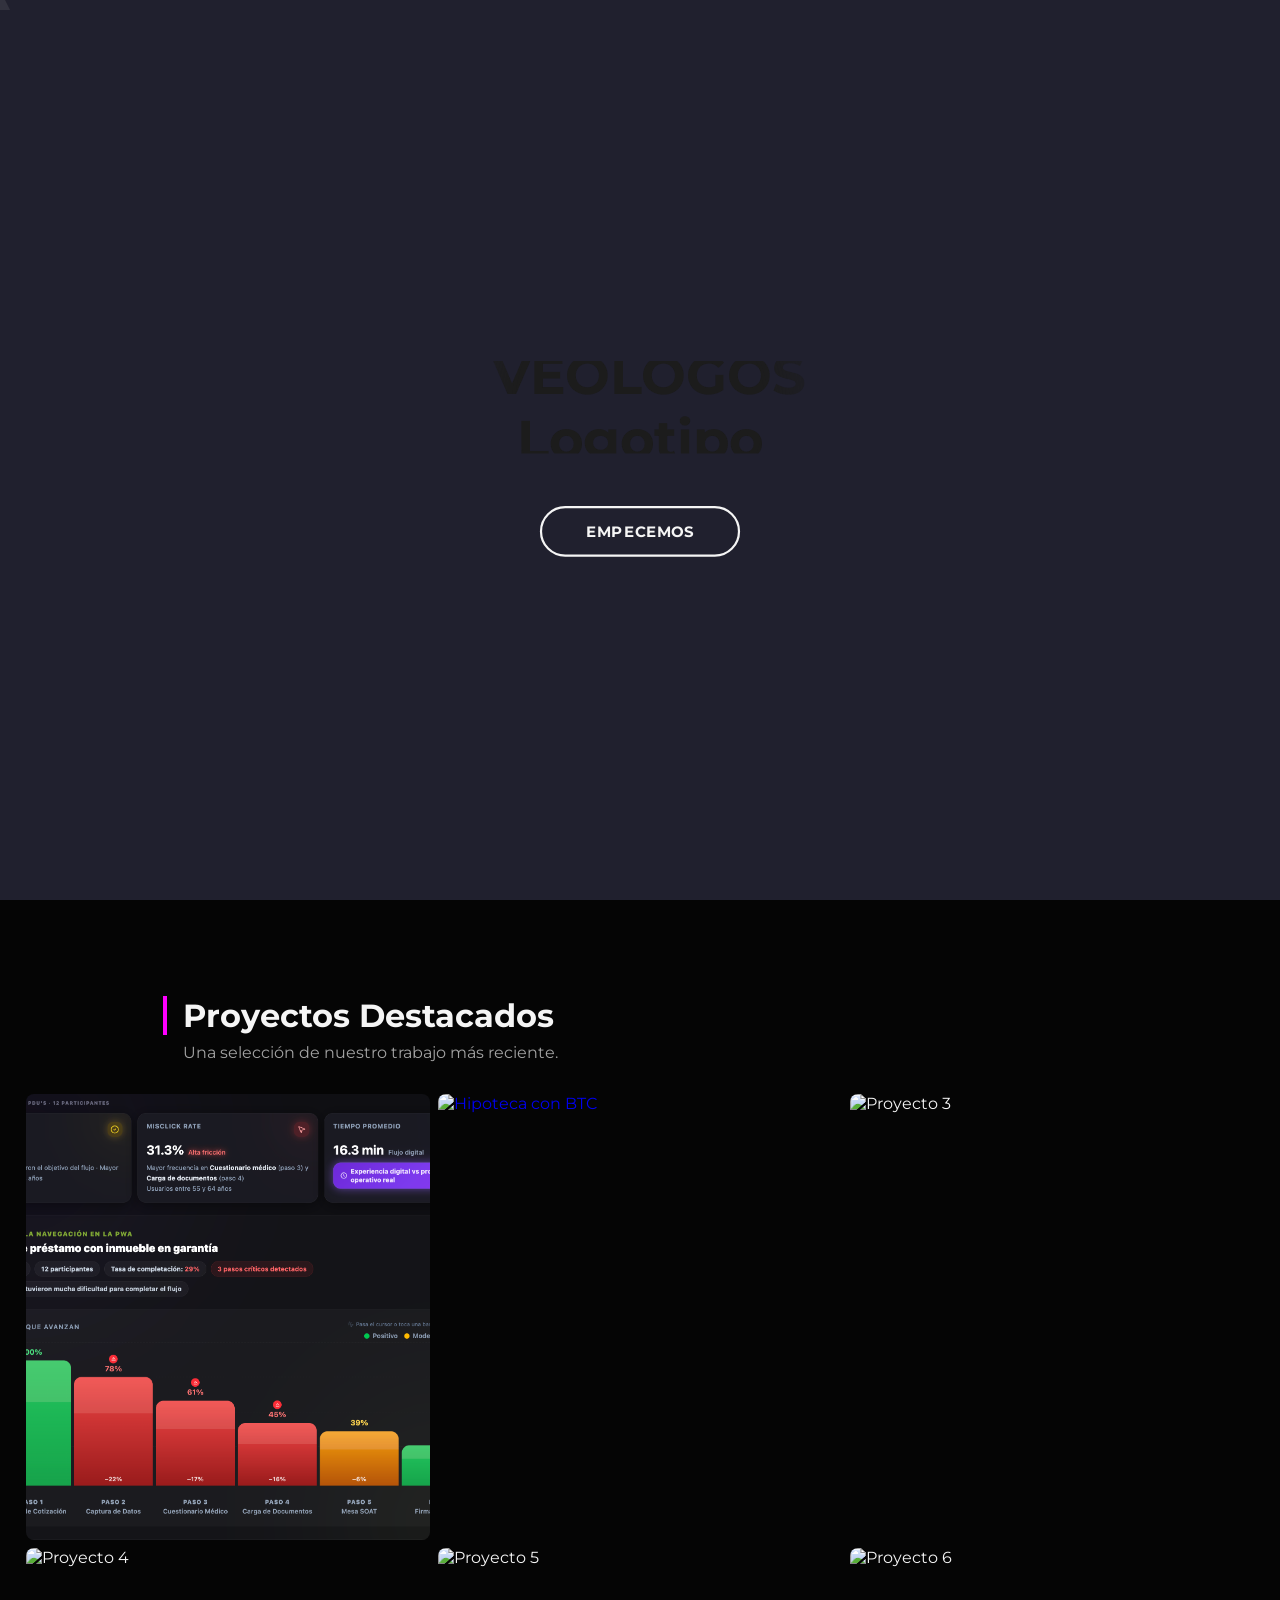
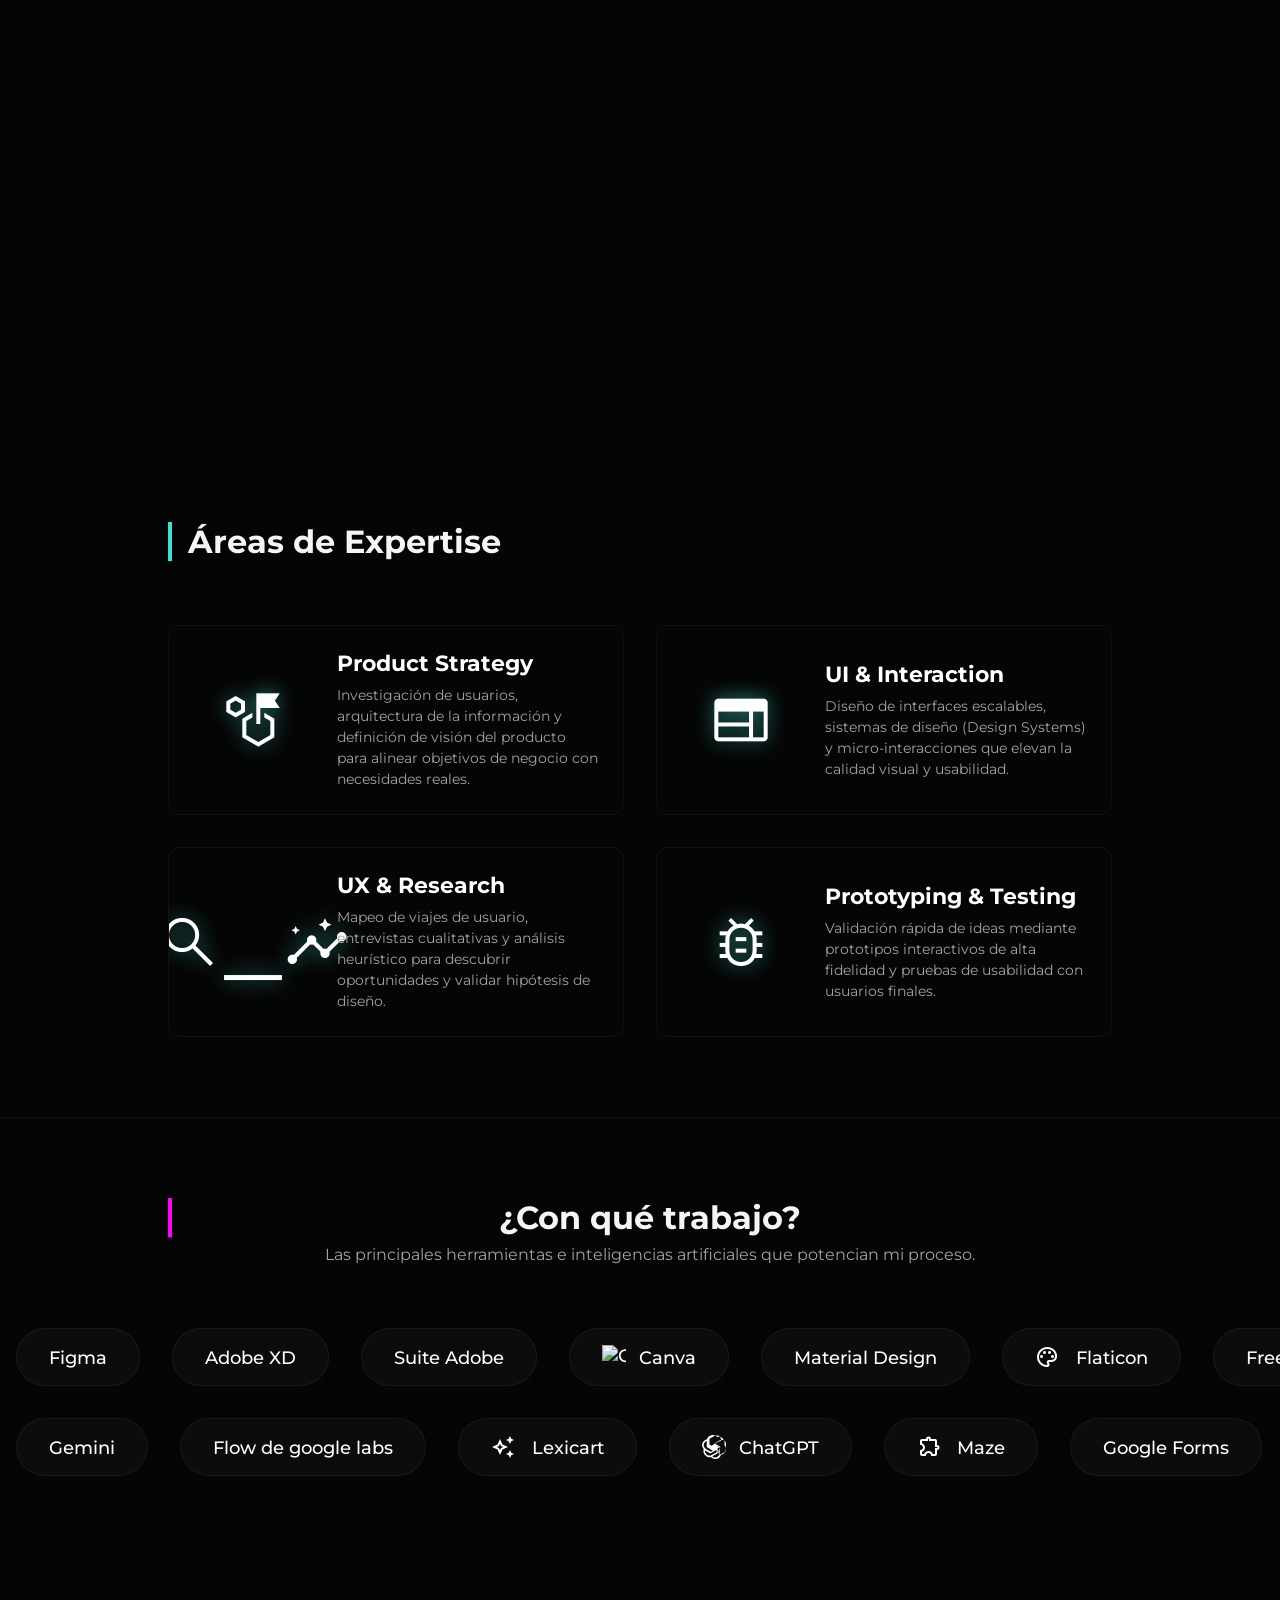
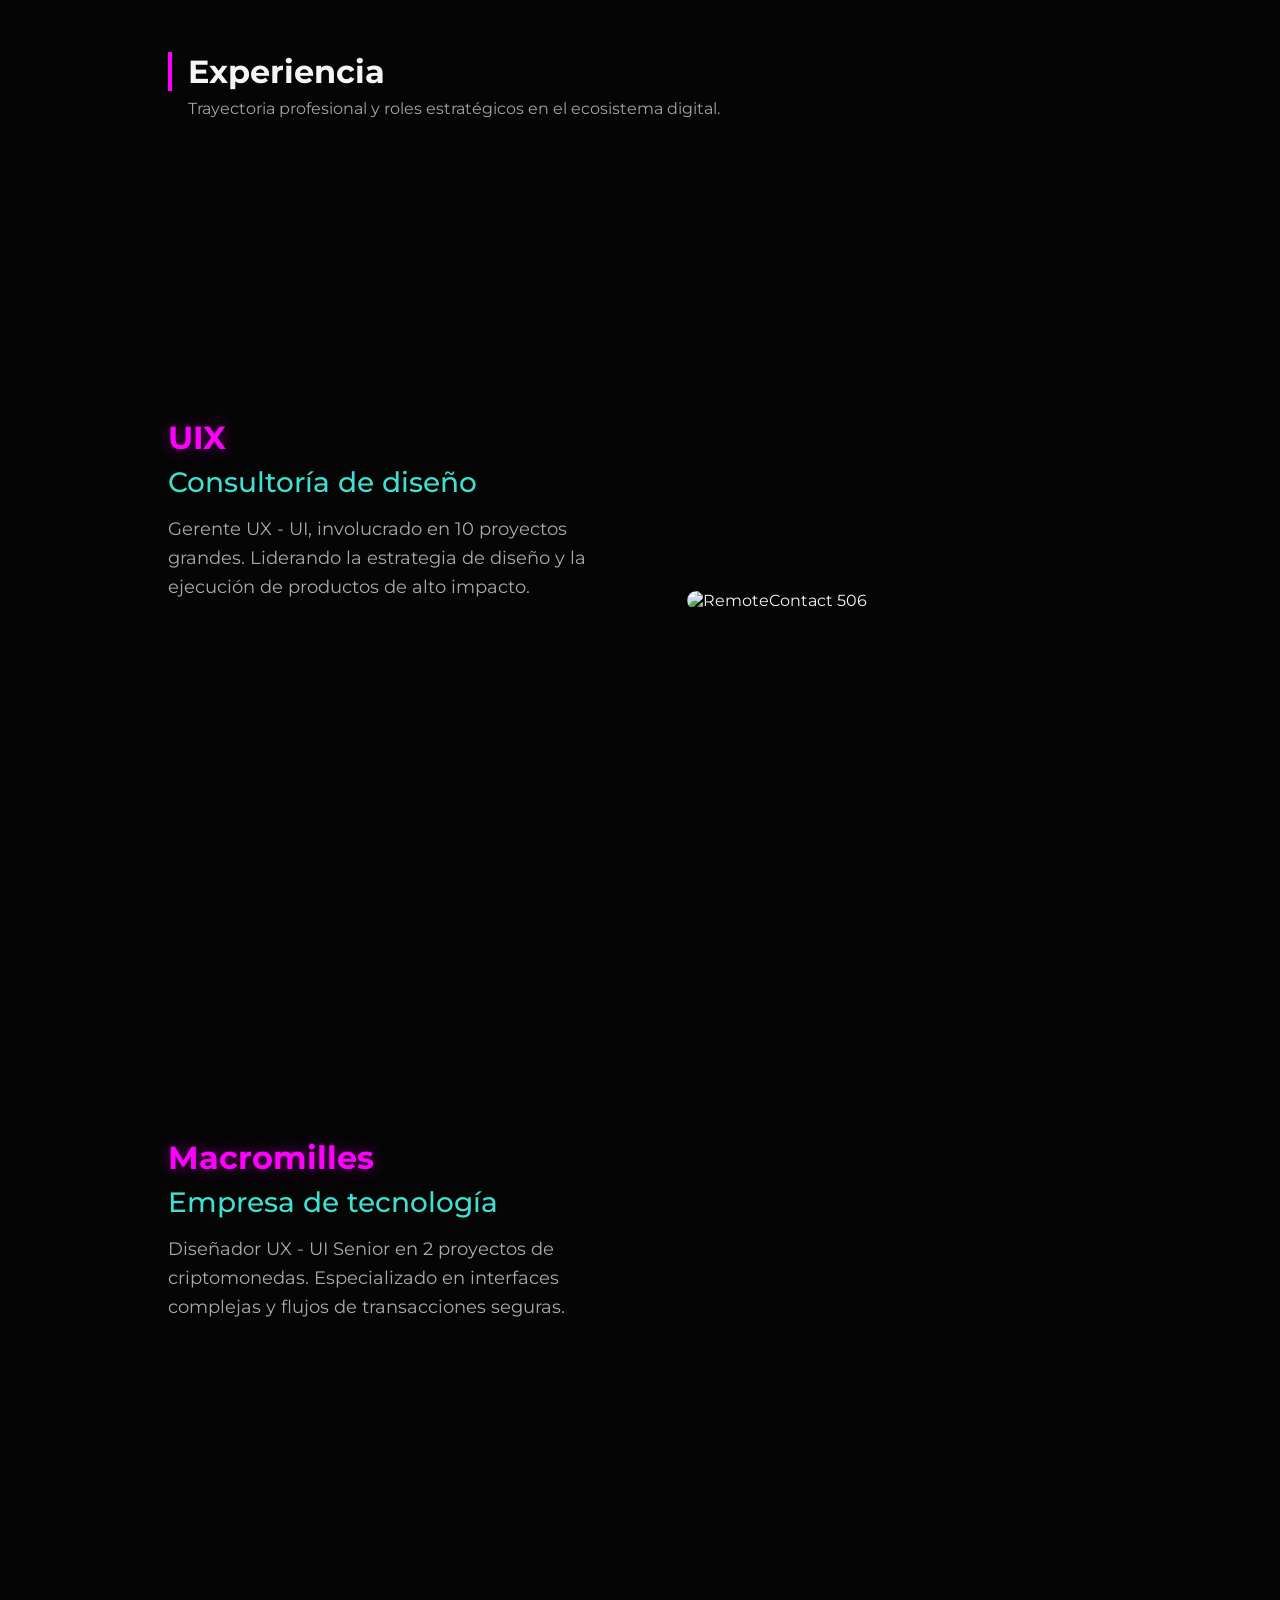
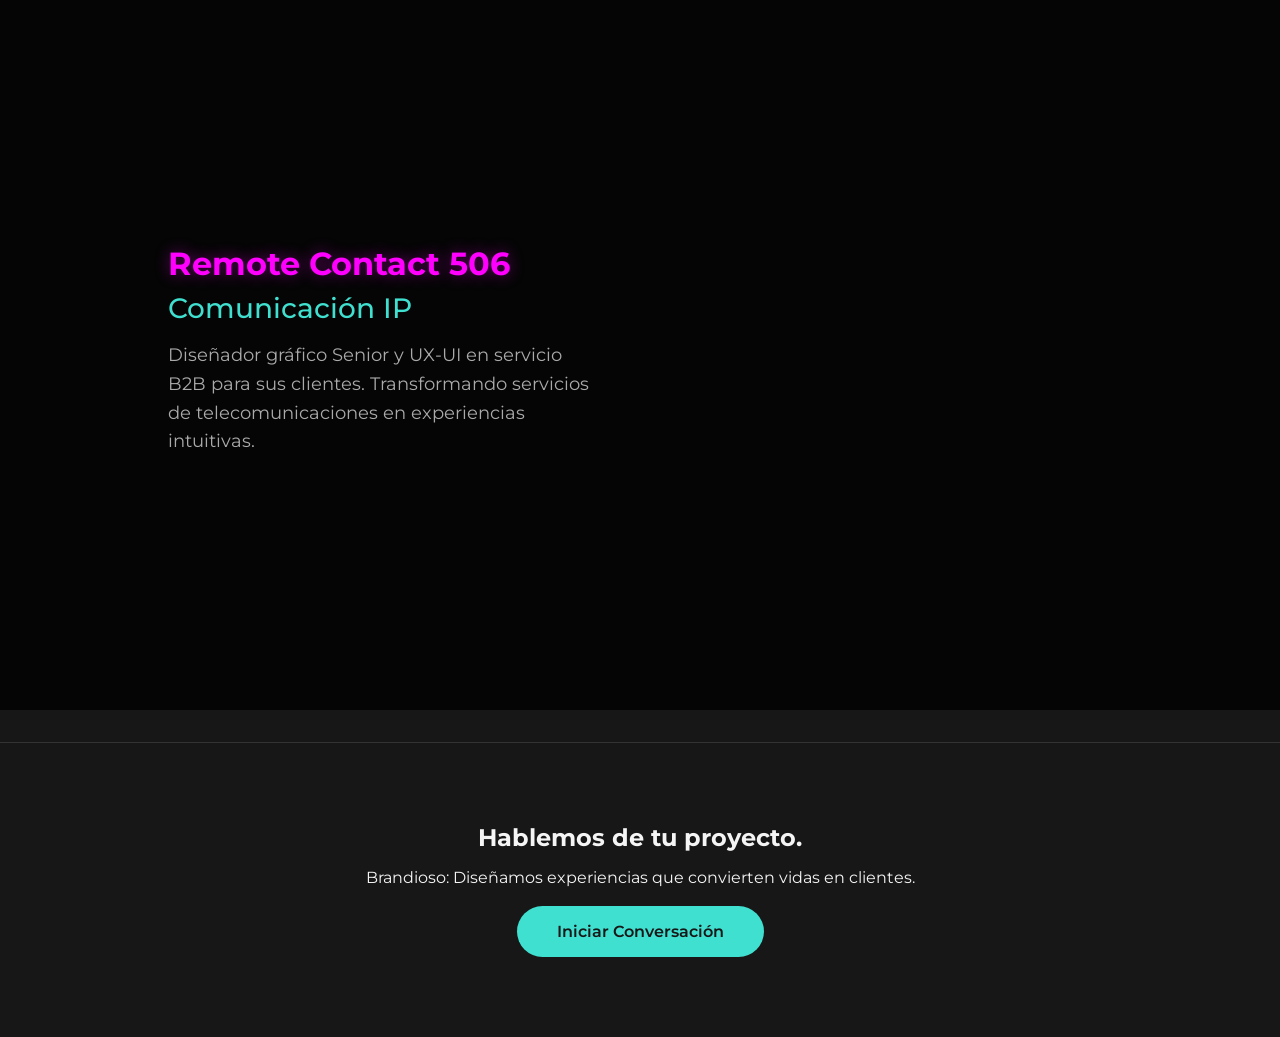
==== commit 896cf333: "fix: corregí un error ortográfico en el caso de estudio" ====
--- a/index.html
+++ b/index.html
@@ -74,15 +74,15 @@
             </div>
 
             <!-- Proyecto 2 -->
-            <div class="project-card">
-                <div class="img-container">
-                    <img src="https://picsum.photos/id/24/600/900" alt="Proyecto 2">
-                </div>
-                <div class="project-info">
-                    <h3>Mono Brand</h3>
-                    <span>Branding</span>
-                </div>
-            </div>
+            <a href="fideguardian.html" class="project-card">
+                <div class="img-container">
+                    <img src="assets/images/HCB.gif" alt="Hipoteca con BTC">
+                </div>
+                <div class="project-info">
+                    <h3>Hipoteca con BTC</h3>
+                    <span>Caso de estudio</span>
+                </div>
+            </a>
 
             <!-- Proyecto 3 -->
             <div class="project-card">
--- a/assets/css/style.css
+++ b/assets/css/style.css
@@ -742,6 +742,7 @@
             height: 100%;
             /* Fill the grid cell */
             /* aspect-ratio removed to let grid control shape */
+            text-decoration: none;
         }
 
         /* Asymmetric Utility Classes */
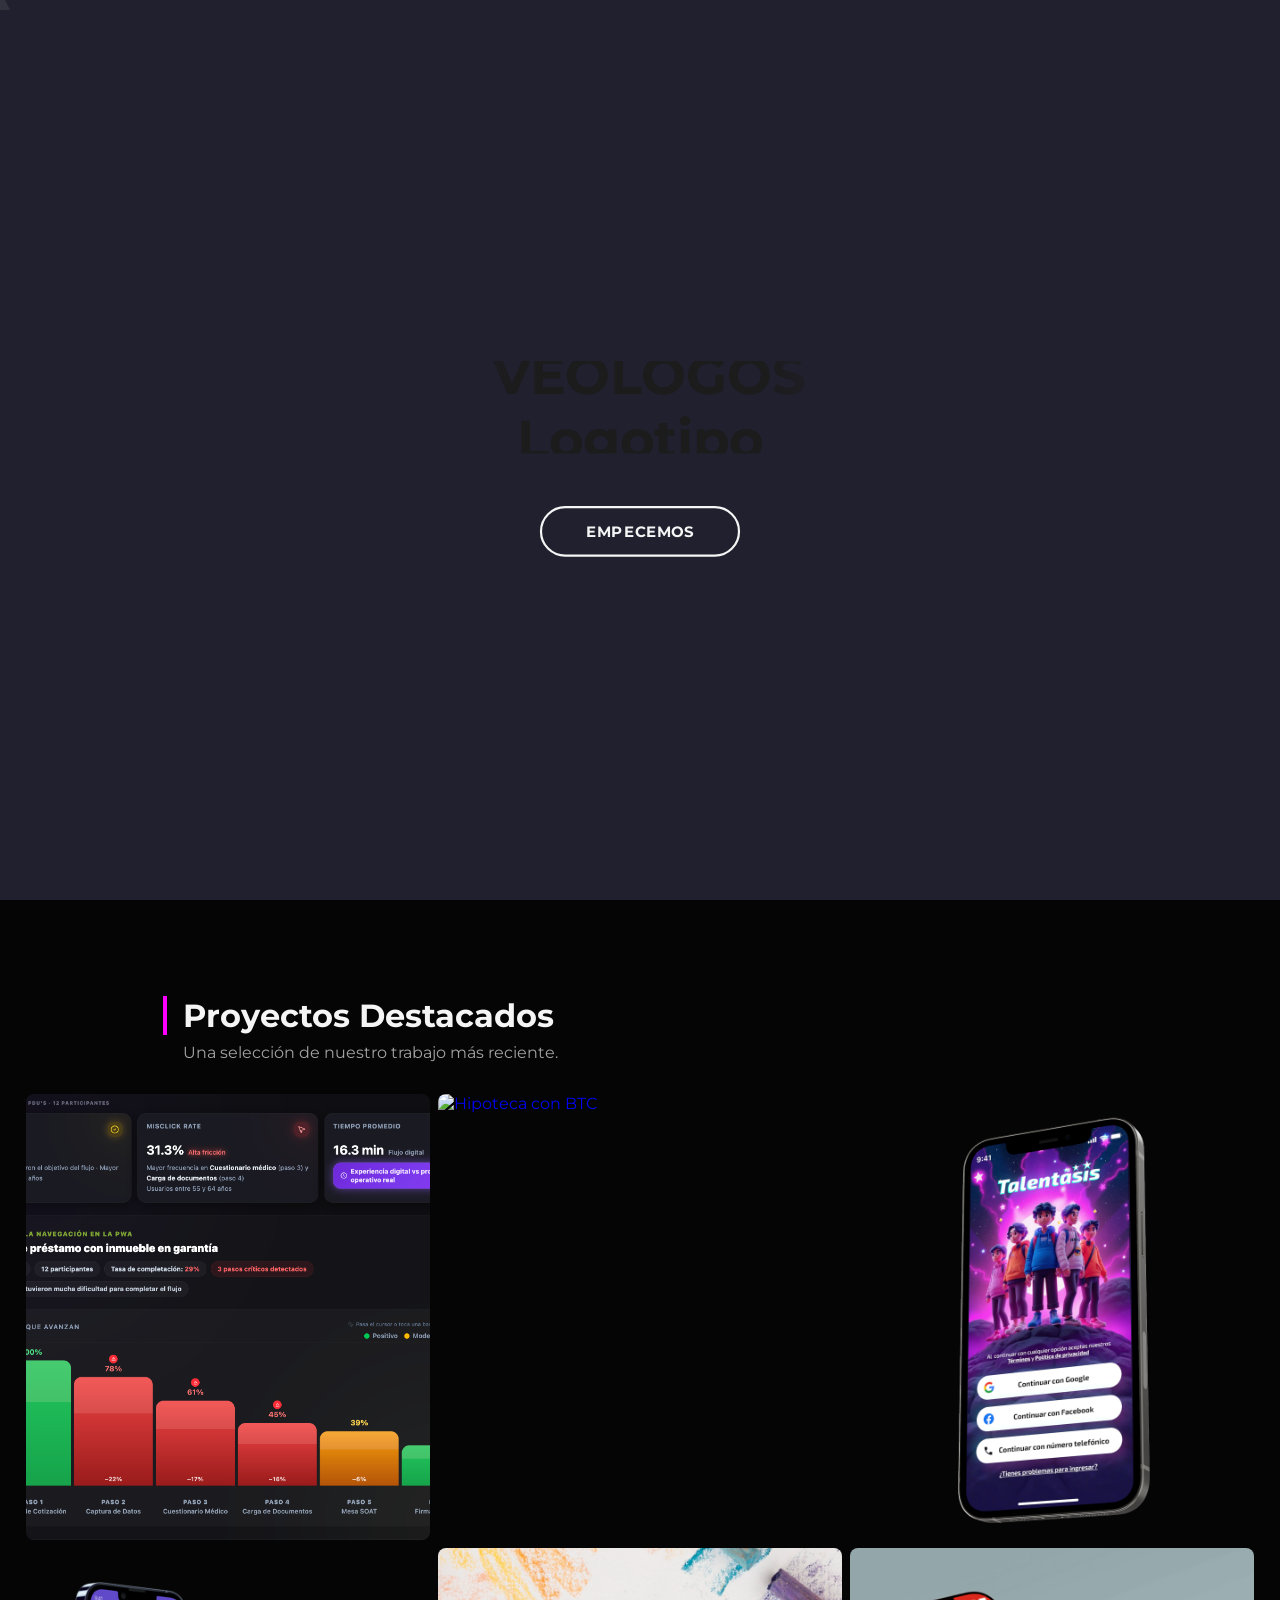
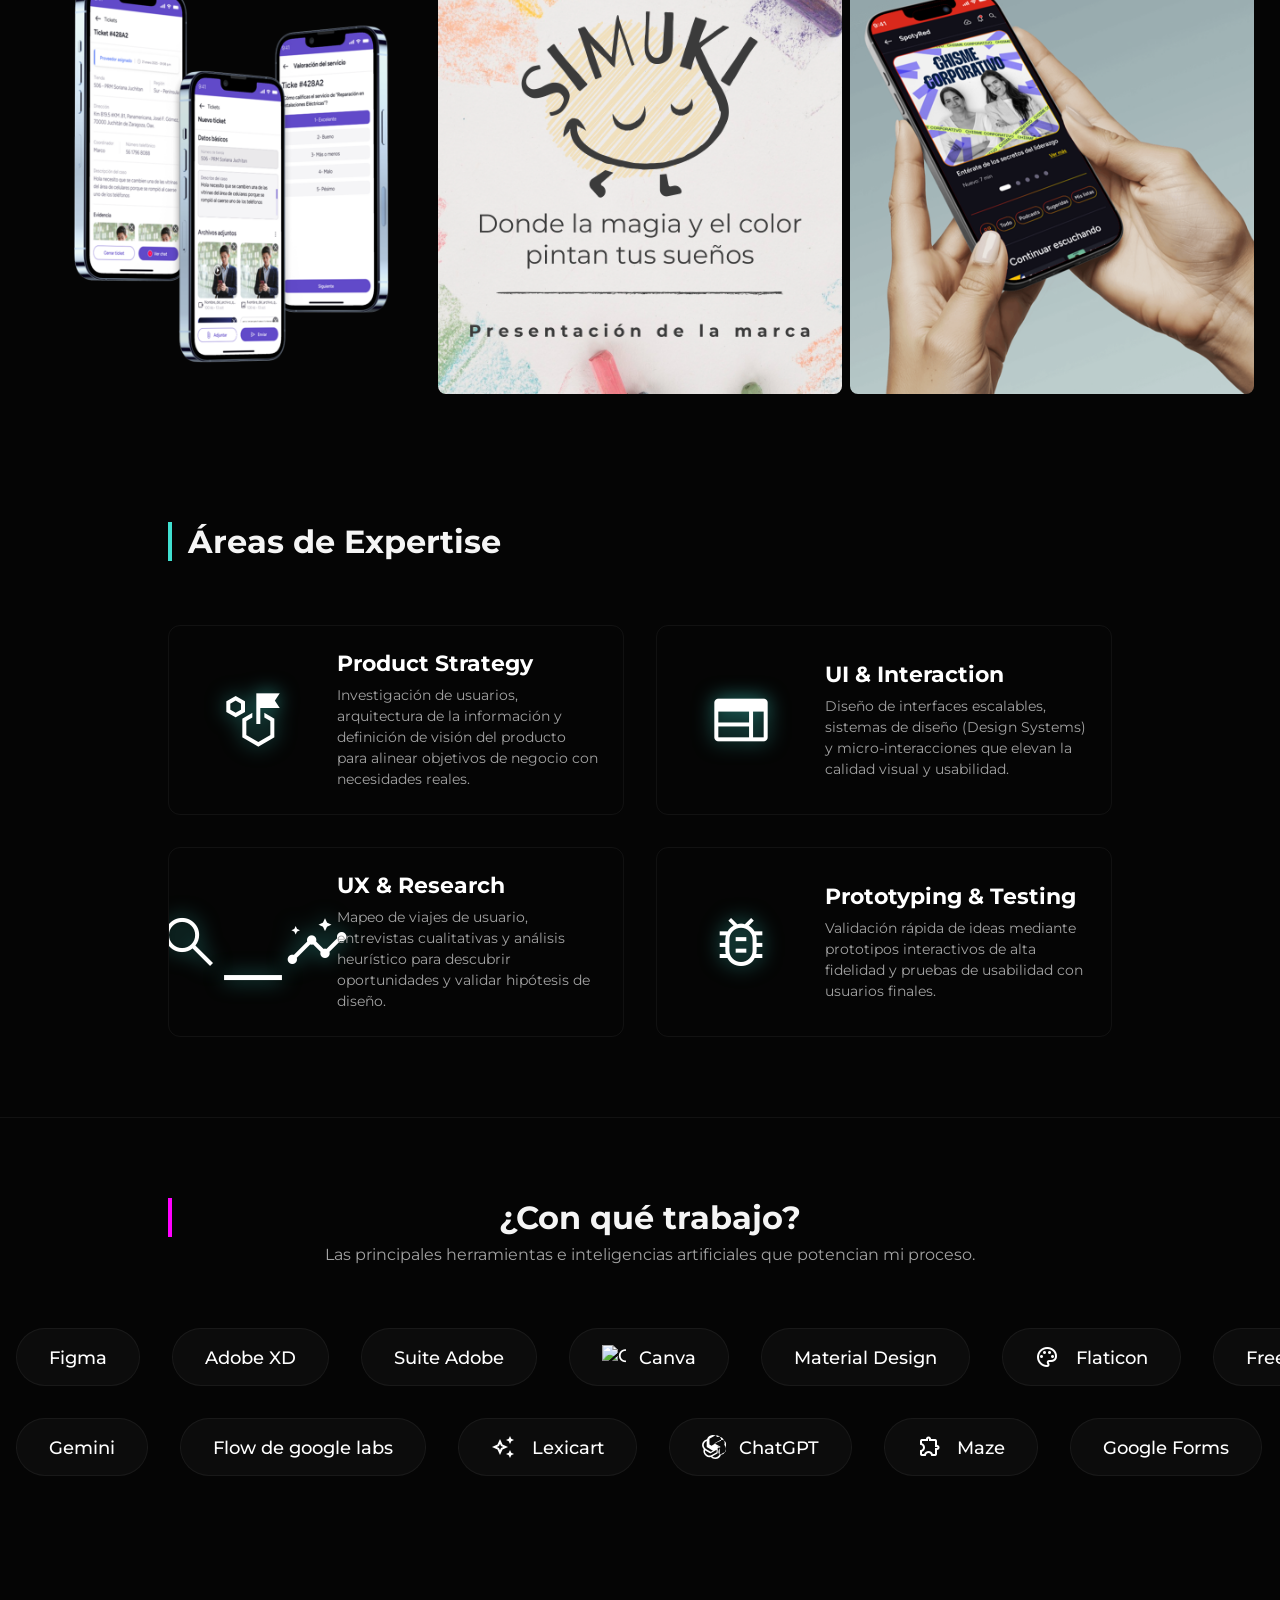
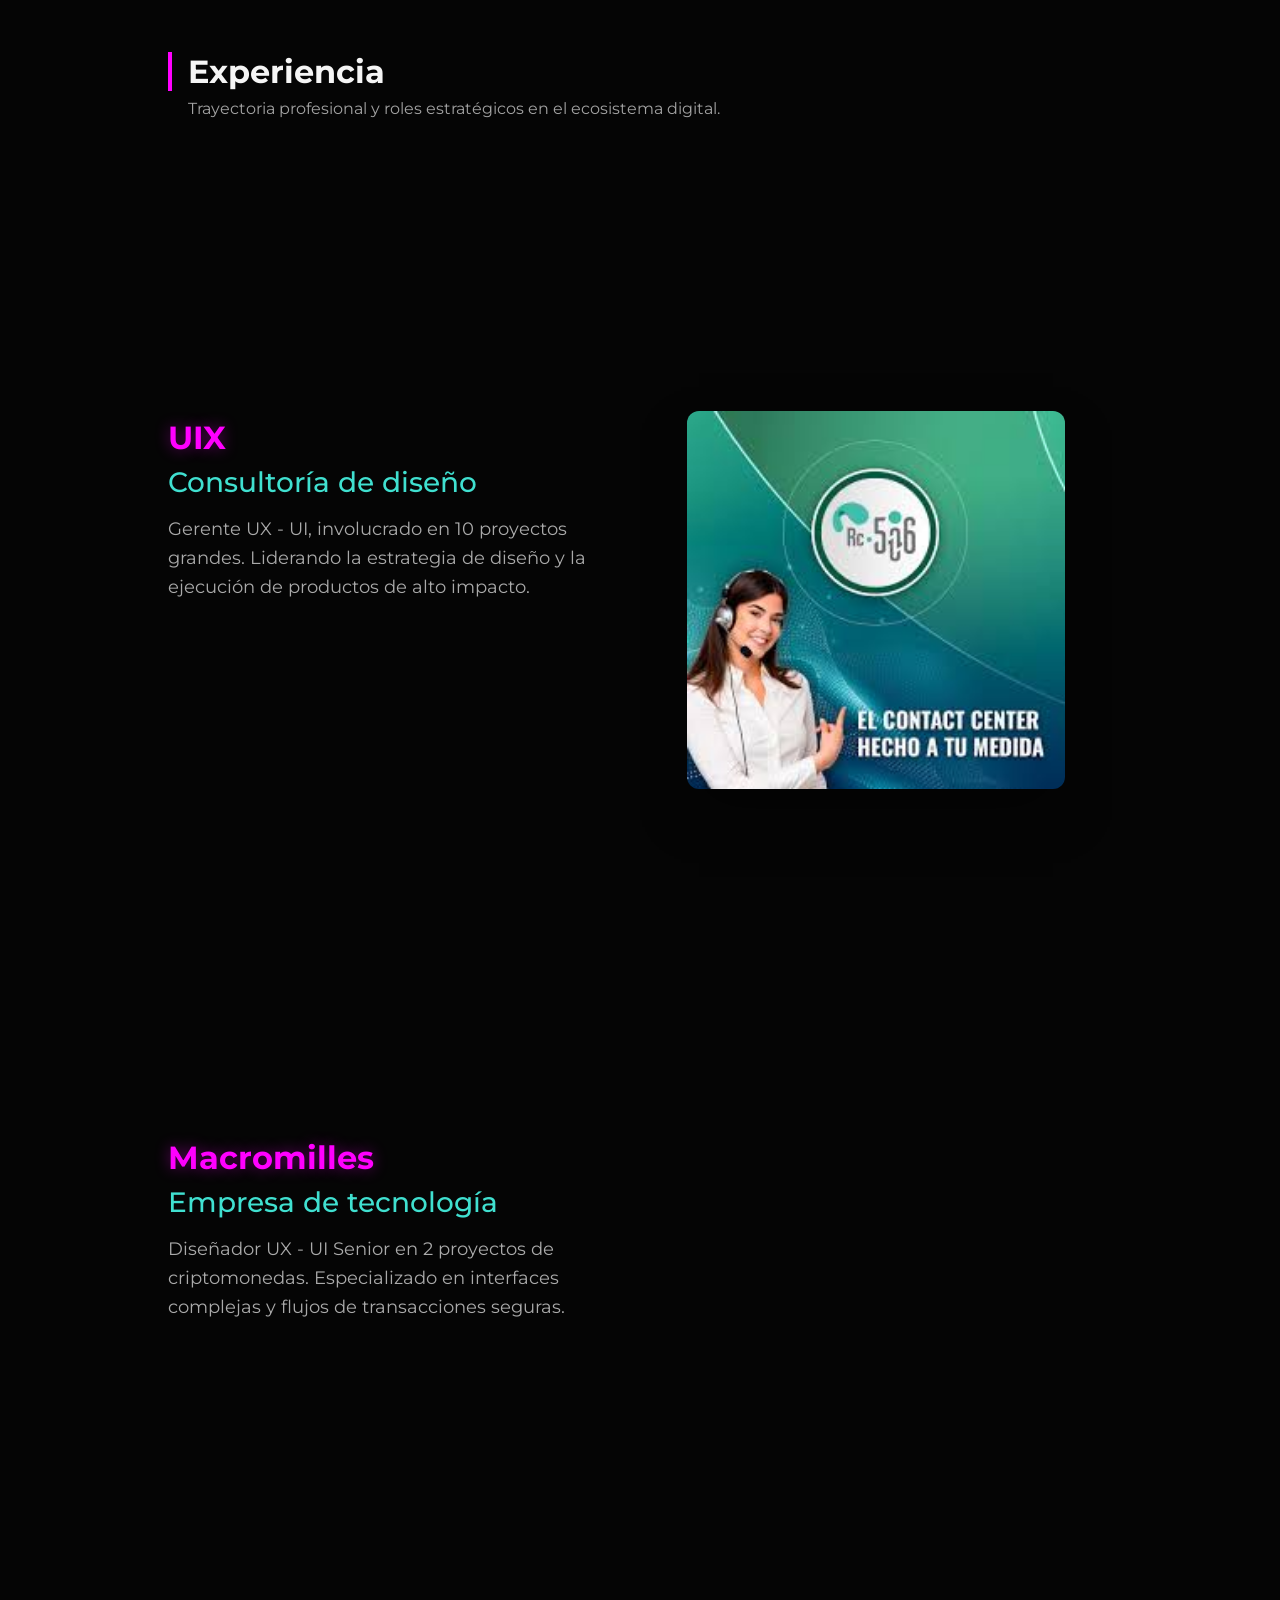
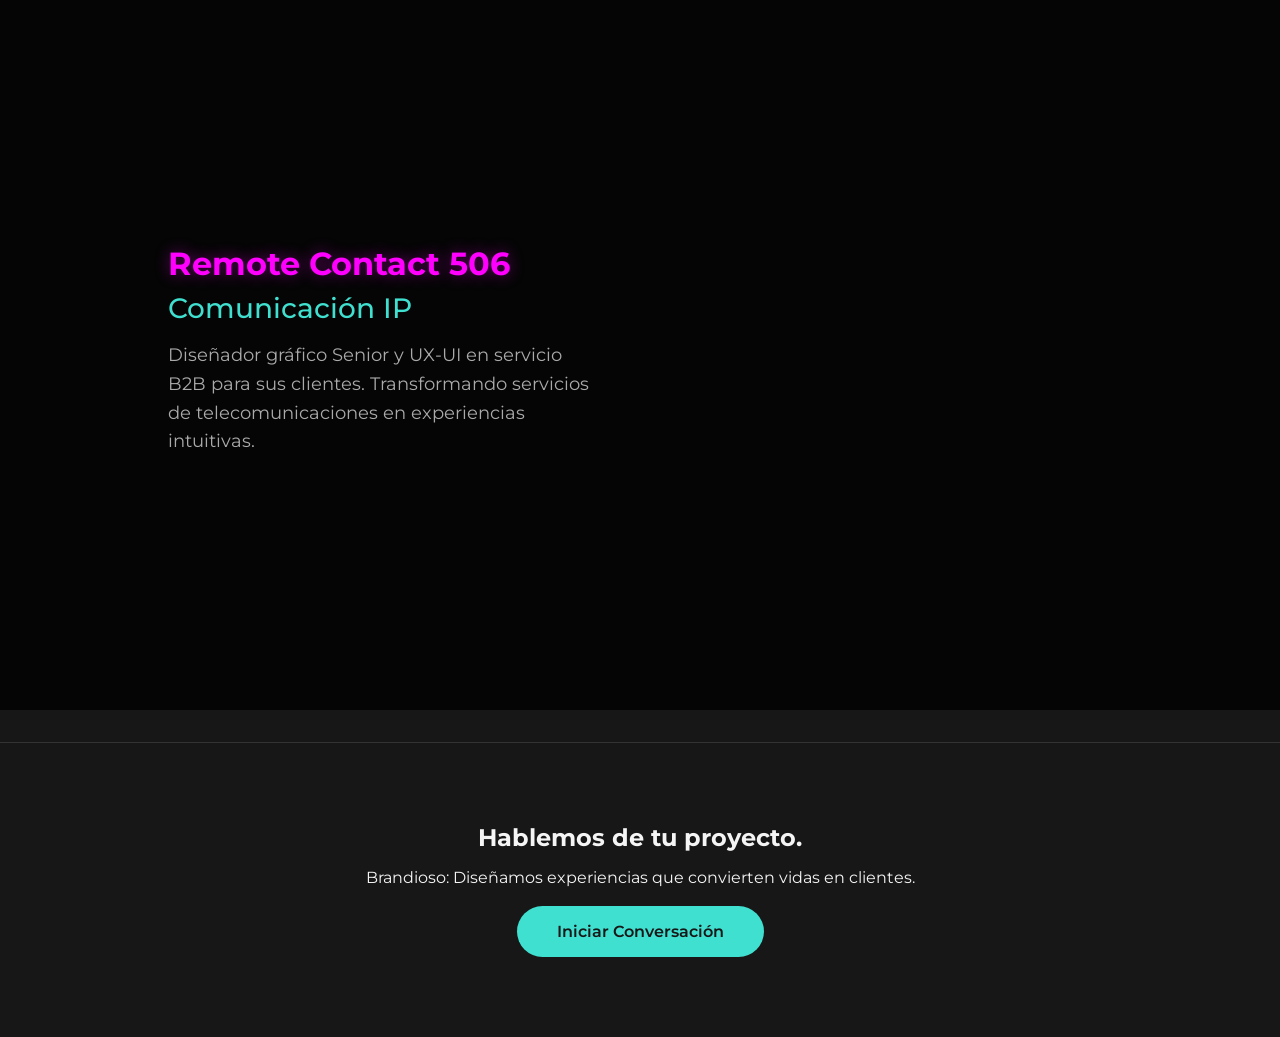
==== commit a5733b1e: "fix: corregidas rutas y nombres de videos" ====
--- a/index.html
+++ b/index.html
@@ -87,44 +87,44 @@
             <!-- Proyecto 3 -->
             <div class="project-card">
                 <div class="img-container">
-                    <img src="https://picsum.photos/id/42/600/600" alt="Proyecto 3">
-                </div>
-                <div class="project-info">
-                    <h3>Apex Finance</h3>
-                    <span>Web Development</span>
+                    <img src="assets/images/talentasis.png" alt="Talentasis">
+                </div>
+                <div class="project-info">
+                    <h3>Talentasis</h3>
+                    <span>UX / UI Design</span>
                 </div>
             </div>
 
             <!-- Proyecto 4 -->
             <div class="project-card">
                 <div class="img-container">
-                    <img src="https://picsum.photos/id/56/1000/600" alt="Proyecto 4">
-                </div>
-                <div class="project-info">
-                    <h3>Nebula Systems</h3>
-                    <span>Estrategia 360</span>
+                    <img src="assets/images/primecomms.png" alt="Primecomms">
+                </div>
+                <div class="project-info">
+                    <h3>Primecomms</h3>
+                    <span>Product Strategy</span>
                 </div>
             </div>
 
             <!-- Proyecto 5 -->
             <div class="project-card">
                 <div class="img-container">
-                    <img src="https://picsum.photos/id/103/600/600" alt="Proyecto 5">
-                </div>
-                <div class="project-info">
-                    <h3>Zen Spa</h3>
-                    <span>Social Media</span>
+                    <img src="assets/images/simuki.png" alt="Simuki">
+                </div>
+                <div class="project-info">
+                    <h3>Simuki</h3>
+                    <span>Fintech Solution</span>
                 </div>
             </div>
 
             <!-- Proyecto 6 -->
             <div class="project-card">
                 <div class="img-container">
-                    <img src="https://picsum.photos/id/106/600/900" alt="Proyecto 6">
-                </div>
-                <div class="project-info">
-                    <h3>Vortex Tech</h3>
-                    <span>Product Design</span>
+                    <img src="assets/images/spotyred.png" alt="Spotyred">
+                </div>
+                <div class="project-info">
+                    <h3>Spotyred</h3>
+                    <span>Social Platform</span>
                 </div>
             </div>
         </div>
@@ -310,12 +310,12 @@
             </div>
 
             <div class="sticky-visual">
-                <img src="uix_linkedin_visual_1773753095829.png" class="scroll-img active" data-img="1"
+                <img src="assets/images/uix.webp" class="scroll-img active" data-img="1"
                     alt="UIX - Consultoría de diseño">
 
-                <img src="macromilles_linkedin_visual_1773753110658.png" class="scroll-img" data-img="2" alt="Macromilles Technology LLC">
-
-                <img src="remotecontact_linkedin_visual_1773753126774.png" class="scroll-img" data-img="3" alt="RemoteContact 506">
+                <img src="assets/images/Macromiles.jpeg" class="scroll-img" data-img="2" alt="Macromilles Technology LLC">
+
+                <img src="assets/images/RC506.jpeg" class="scroll-img" data-img="3" alt="RemoteContact 506">
             </div>
 
         </div>
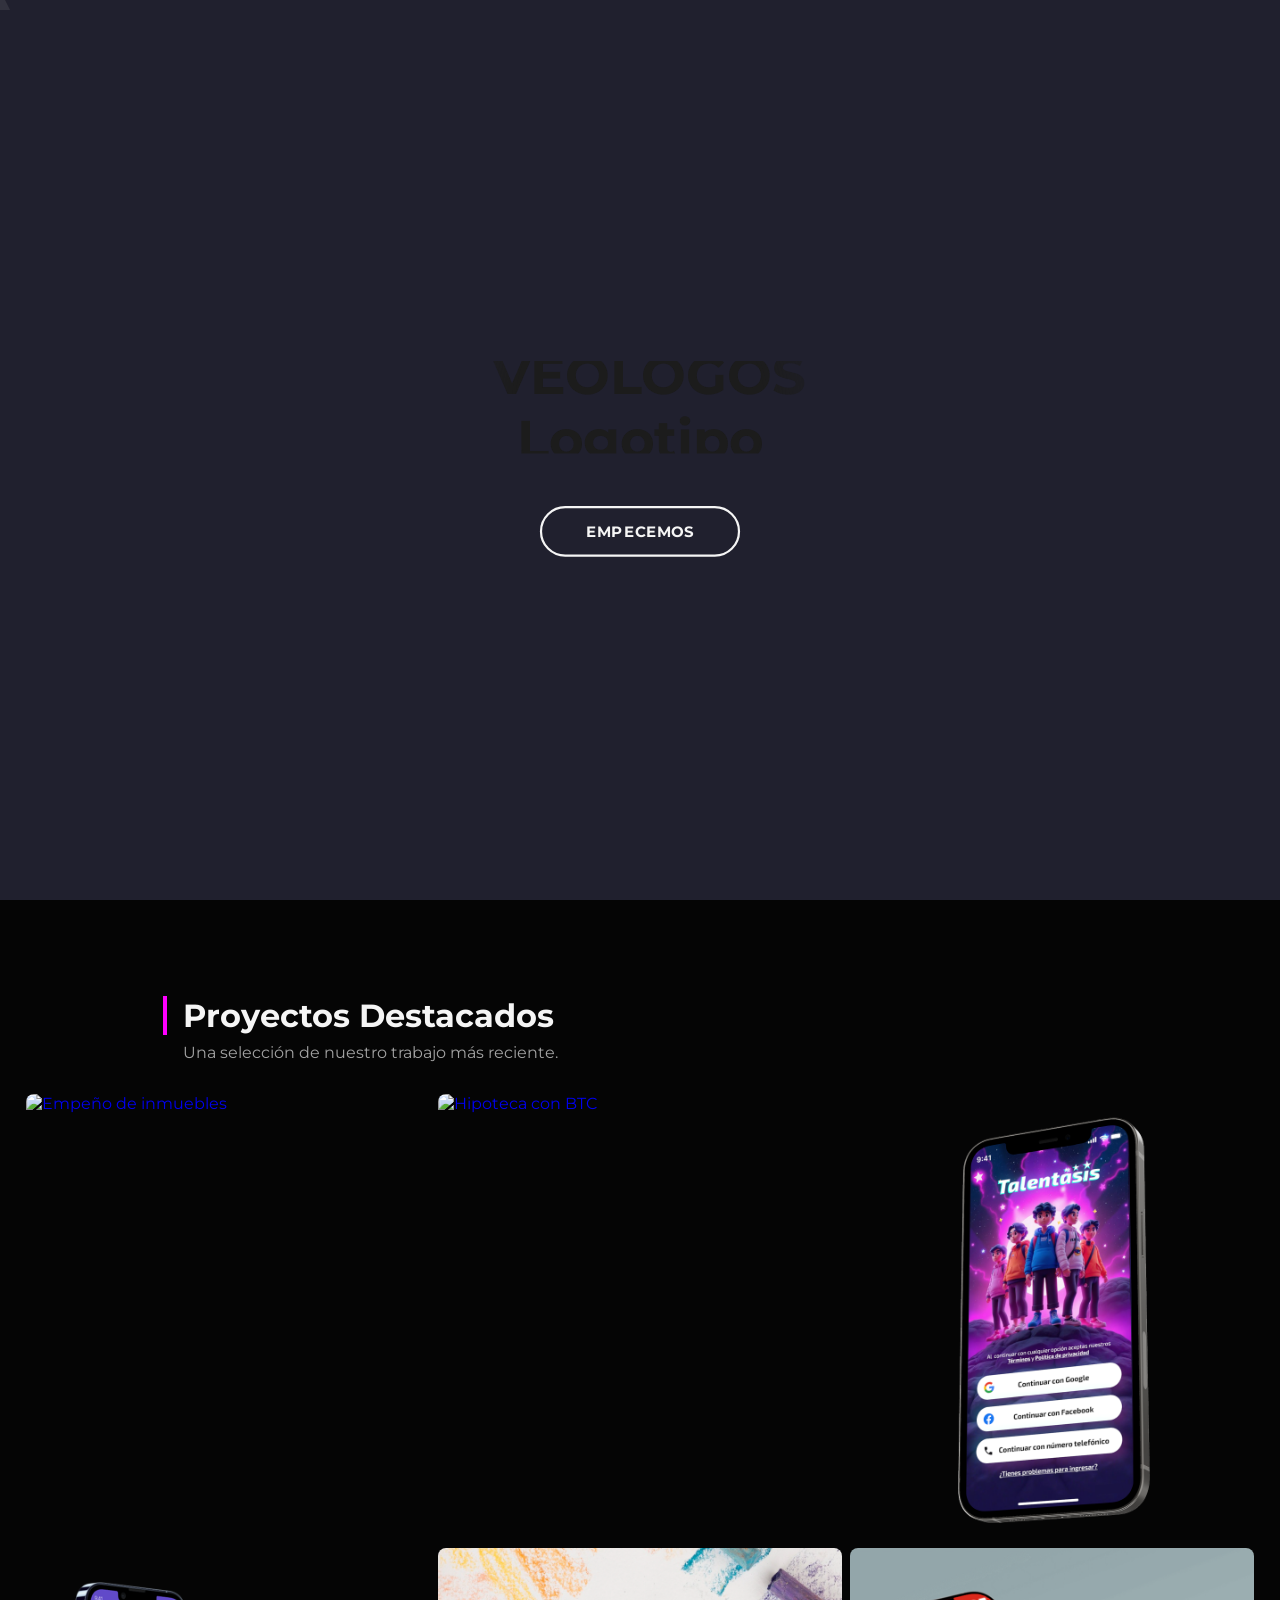
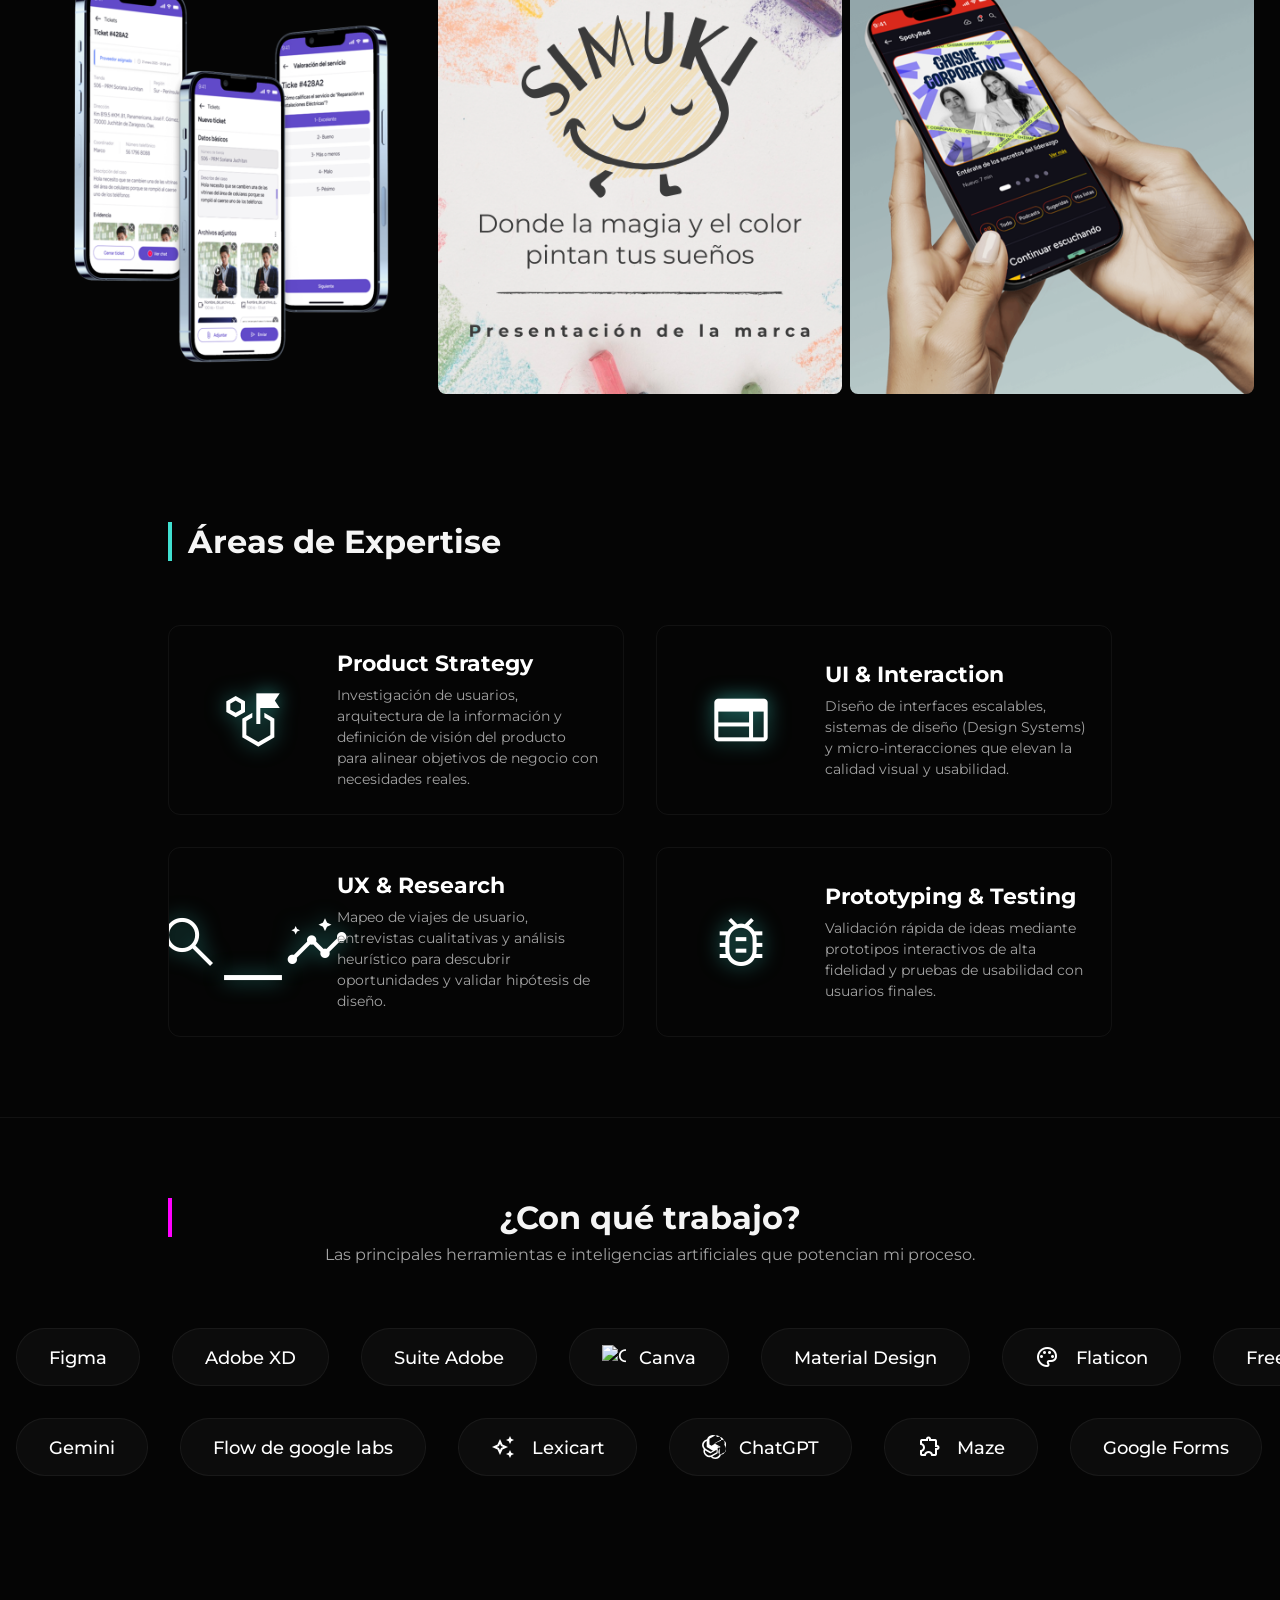
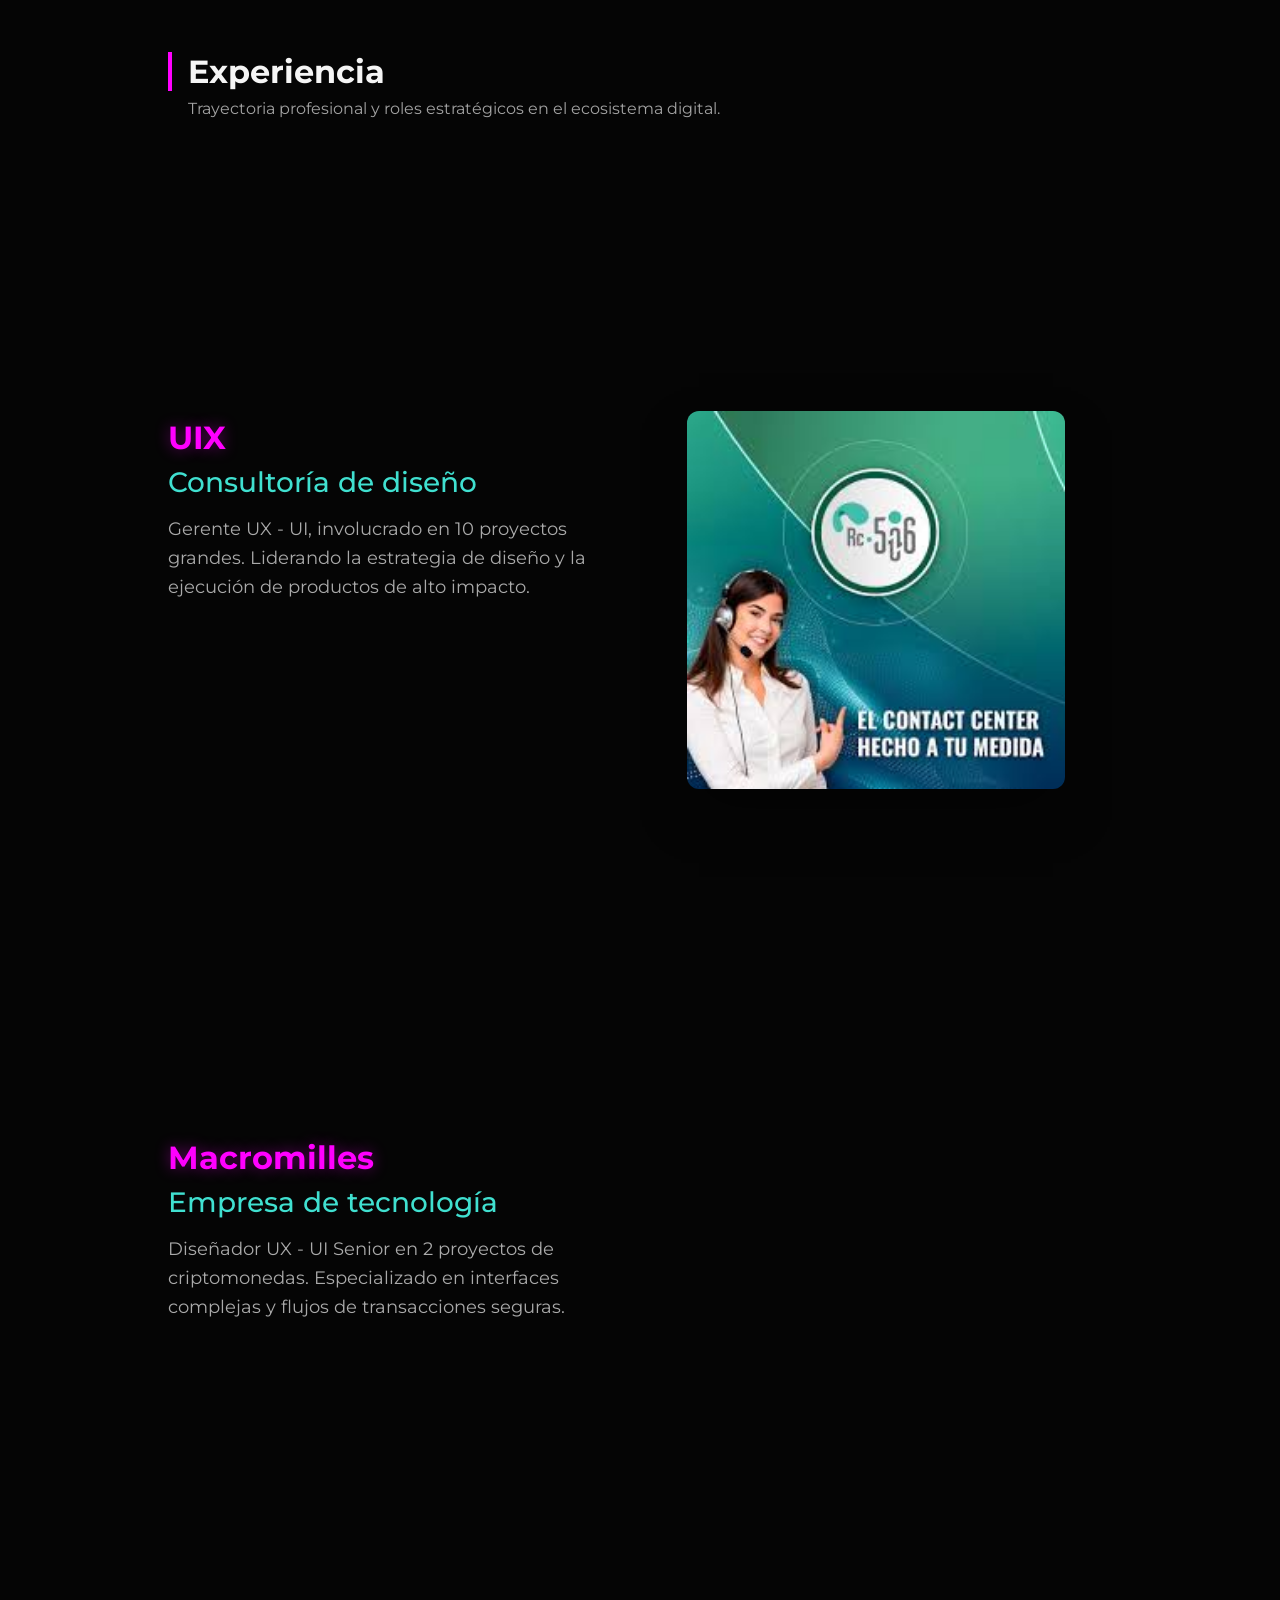
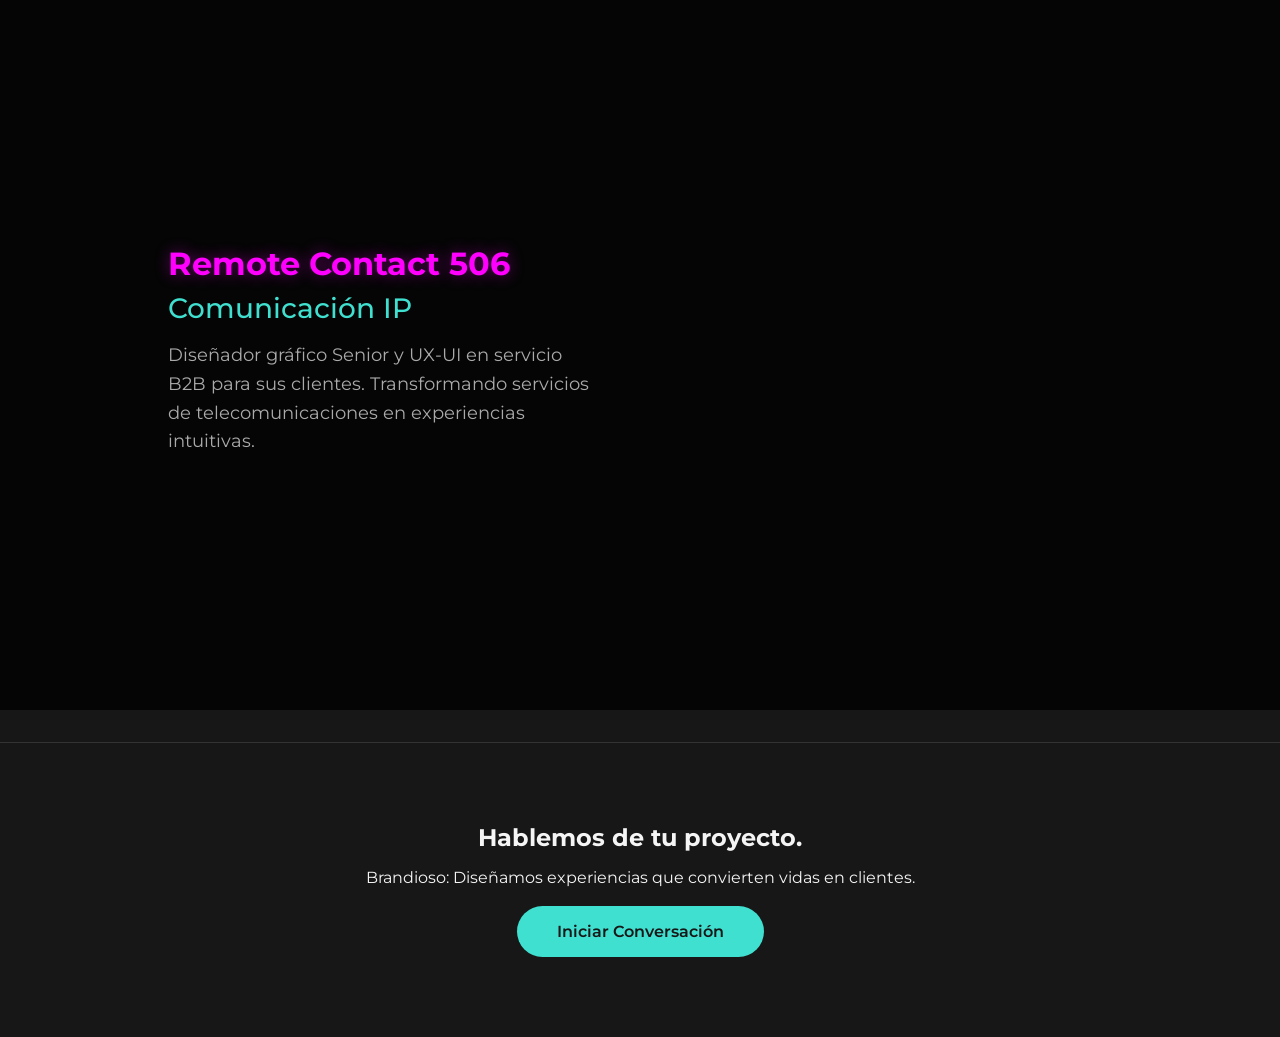
==== commit 5c15e6da: "Add root index redirect to Home/ directory" ====
--- a/index.html
+++ b/index.html
@@ -1,336 +1,14 @@
 <!DOCTYPE html>
 <html lang="es">
-
 <head>
-    <link rel="stylesheet" href="assets/css/style.css">
     <meta charset="UTF-8">
-    <meta name="viewport" content="width=device-width, initial-scale=1.0">
-    <title>VEOLOGOS | UX/UI & Estrategia</title>
-
-    <link rel="preconnect" href="https://fonts.googleapis.com">
-    <link rel="preconnect" href="https://fonts.gstatic.com" crossorigin>
-    <link href="https://fonts.googleapis.com/css2?family=Montserrat:wght@300;400;600;700&display=swap" rel="stylesheet">
-    <link href="https://fonts.googleapis.com/css2?family=Material+Symbols+Outlined:opsz,wght,FILL,GRAD@24,400,0,0"
-        rel="stylesheet" />
+    <meta http-equiv="refresh" content="0; url=Home/" />
+    <title>Redireccionando... | VEOLOGOS</title>
+    <script type="text/javascript">
+        window.location.href = "Home/";
+    </script>
 </head>
-
 <body>
-
-    <div class="intro-overlay" id="intro">
-        <div class="intro-logo">
-            <div class="logo-wrapper">
-                <img src="assets/images/Logo reveal.gif" alt="VEOLOGOS Logotipo" />
-            </div>
-            <button id="skip-btn" class="skip-btn">Empecemos</button>
-        </div>
-    </div>
-
-    <header>
-        <a href="#" class="logo">B<span class="dot">.</span></a>
-        <nav>
-        </nav>
-    </header>
-
-    <section class="hero">
-        <div class="hero-image-column">
-            <img src="assets/images/victor-hero-nobg.png" alt="Victor Oliveros" class="hero-profile-img">
-        </div>
-        <div class="hero-text-column">
-            <div class="hero-header-row">
-                <span class="hero-greeting">Soy Victor Oliveros</span>
-                <button id="say-hi-btn" class="btn-primary btn-small">Salúdame</button>
-            </div>
-            <h1 class="hero-title">Senior Product Designer & UX-UI</h1>
-            <p class="hero-tagline">Transformo retos en crecimiento y convierto procesos en <span class="tagline-highlight">productos digitales de alto impacto</span> que escalan el negocio.</p>
-        </div>
-        <div class="hero-chips-container">
-            <img src="https://cdn.simpleicons.org/figma/ffffff" alt="Figma" class="hero-logo" style="height: 32px; width: auto; opacity: 0.7; transition: opacity 0.3s;" onmouseover="this.style.opacity=1" onmouseout="this.style.opacity=0.7">
-            <img src="https://cdn.simpleicons.org/anthropic/ffffff" alt="Claude AI" class="hero-logo" style="height: 32px; width: auto; opacity: 0.7; transition: opacity 0.3s;" onmouseover="this.style.opacity=1" onmouseout="this.style.opacity=0.7">
-            <img src="https://cdn.simpleicons.org/googlegemini/ffffff" alt="Google Gemini" class="hero-logo" style="height: 32px; width: auto; opacity: 0.7; transition: opacity 0.3s;" onmouseover="this.style.opacity=1" onmouseout="this.style.opacity=0.7">
-            <img src="https://cdn.simpleicons.org/adobecreativecloud/ffffff" alt="Adobe Creative Cloud" class="hero-logo" style="height: 32px; width: auto; opacity: 0.7; transition: opacity 0.3s;" onmouseover="this.style.opacity=1" onmouseout="this.style.opacity=0.7">
-            <img src="https://cdn.simpleicons.org/jira/ffffff" alt="Jira" class="hero-logo" style="height: 32px; width: auto; opacity: 0.7; transition: opacity 0.3s;" onmouseover="this.style.opacity=1" onmouseout="this.style.opacity=0.7">
-            <img src="https://cdn.simpleicons.org/toggltrack/ffffff" alt="Toggl" class="hero-logo" style="height: 32px; width: auto; opacity: 0.7; transition: opacity 0.3s;" onmouseover="this.style.opacity=1" onmouseout="this.style.opacity=0.7">
-            <img src="https://cdn.simpleicons.org/google/ffffff" alt="Google Labs" class="hero-logo" style="height: 32px; width: auto; opacity: 0.7; transition: opacity 0.3s;" onmouseover="this.style.opacity=1" onmouseout="this.style.opacity=0.7">
-            <img src="https://cdn.simpleicons.org/x/ffffff" alt="Grok AI" class="hero-logo" style="height: 32px; width: auto; opacity: 0.7; transition: opacity 0.3s;" onmouseover="this.style.opacity=1" onmouseout="this.style.opacity=0.7">
-            <!-- Nota: Añade más logos de cdn.simpleicons.org según necesites -->
-        </div>
-    </section>
-
-    <section class="selected-projects">
-        <div class="section-header">
-            <h2>Proyectos Destacados</h2>
-            <p>Una selección de nuestro trabajo más reciente.</p>
-        </div>
-        <div class="projects-grid">
-            <!-- Proyecto 1 -->
-            <div class="project-card">
-                <div class="img-container">
-                    <img src="Empeño de inmuebles - caso de estudio/Miniatura del dashboard.png" alt="Empeño de inmuebles">
-                </div>
-                <div class="project-info">
-                    <h3>Empeño de inmuebles</h3>
-                    <span>caso de estudio</span>
-                </div>
-            </div>
-
-            <!-- Proyecto 2 -->
-            <a href="fideguardian.html" class="project-card">
-                <div class="img-container">
-                    <img src="assets/images/HCB.gif" alt="Hipoteca con BTC">
-                </div>
-                <div class="project-info">
-                    <h3>Hipoteca con BTC</h3>
-                    <span>Caso de estudio</span>
-                </div>
-            </a>
-
-            <!-- Proyecto 3 -->
-            <div class="project-card">
-                <div class="img-container">
-                    <img src="assets/images/talentasis.png" alt="Talentasis">
-                </div>
-                <div class="project-info">
-                    <h3>Talentasis</h3>
-                    <span>UX / UI Design</span>
-                </div>
-            </div>
-
-            <!-- Proyecto 4 -->
-            <div class="project-card">
-                <div class="img-container">
-                    <img src="assets/images/primecomms.png" alt="Primecomms">
-                </div>
-                <div class="project-info">
-                    <h3>Primecomms</h3>
-                    <span>Product Strategy</span>
-                </div>
-            </div>
-
-            <!-- Proyecto 5 -->
-            <div class="project-card">
-                <div class="img-container">
-                    <img src="assets/images/simuki.png" alt="Simuki">
-                </div>
-                <div class="project-info">
-                    <h3>Simuki</h3>
-                    <span>Fintech Solution</span>
-                </div>
-            </div>
-
-            <!-- Proyecto 6 -->
-            <div class="project-card">
-                <div class="img-container">
-                    <img src="assets/images/spotyred.png" alt="Spotyred">
-                </div>
-                <div class="project-info">
-                    <h3>Spotyred</h3>
-                    <span>Social Platform</span>
-                </div>
-            </div>
-        </div>
-    </section>
-
-    <!-- Contact Overlay -->
-    <div id="contact-overlay" class="contact-overlay">
-        <div class="contact-container">
-            <div class="contact-form">
-                <input type="text" id="name-input" placeholder="Tu nombre" required>
-                <input type="text" id="contact-info-input" placeholder="Tu Email o WhatsApp" required>
-                <textarea id="message-input" placeholder="Escribe tu mensaje aquí..." required></textarea>
-            </div>
-            <div class="contact-actions">
-                <button id="back-btn" class="btn-outlined">Regresar</button>
-                <button id="send-btn" class="btn-primary hidden">Enviar</button>
-            </div>
-        </div>
-    </div>
-
-    <section class="services">
-        <div class="services-container">
-            <h2>Áreas de Expertise</h2>
-        </div>
-
-        <div class="services-grid">
-            <!-- Service 1: Top Left -->
-            <div class="service-card">
-                <div class="service-image">
-                    <span class="material-symbols-outlined">strategy</span>
-                </div>
-                <div class="service-content">
-                    <h3>Product Strategy</h3>
-                    <p>Investigación de usuarios, arquitectura de la información y definición de visión del producto
-                        para alinear objetivos de negocio con necesidades reales.</p>
-                </div>
-            </div>
-
-            <!-- Service 3: Top Right (Moved up to fill right column) -->
-            <div class="service-card">
-                <div class="service-image">
-                    <span class="material-symbols-outlined">web</span>
-                </div>
-                <div class="service-content">
-                    <h3>UI & Interaction</h3>
-                    <p>Diseño de interfaces escalables, sistemas de diseño (Design Systems) y micro-interacciones que
-                        elevan la calidad visual y usabilidad.</p>
-                </div>
-            </div>
-
-            <!-- Service 2: Bottom Left (New UX & Research) -->
-            <div class="service-card">
-                <div class="service-image">
-                    <span class="material-symbols-outlined">search_insights</span>
-                </div>
-                <div class="service-content">
-                    <h3>UX & Research</h3>
-                    <p>Mapeo de viajes de usuario, entrevistas cualitativas y análisis heurístico para descubrir
-                        oportunidades
-                        y validar hipótesis de diseño.</p>
-                </div>
-            </div>
-
-            <!-- Service 4: Bottom Right -->
-            <div class="service-card">
-                <div class="service-image">
-                    <span class="material-symbols-outlined">bug_report</span>
-                </div>
-                <div class="service-content">
-                    <h3>Prototyping & Testing</h3>
-                    <p>Validación rápida de ideas mediante prototipos interactivos de alta fidelidad y pruebas de
-                        usabilidad con usuarios finales.</p>
-                </div>
-            </div>
-        </div>
-    </section>
-
-    <!-- --- CARROUSEL DE HERRAMIENTAS --- -->
-    <section class="tools-carousel-section">
-        <div class="section-header tools-header">
-            <h2>¿Con qué trabajo?</h2>
-            <p>Las principales herramientas e inteligencias artificiales que potencian mi proceso.</p>
-        </div>
-        
-        <div class="carousel-wrapper">
-            <!-- Fila 1 (Izquierda a Derecha) -->
-            <div class="carousel-track row-1">
-                <div class="carousel-content">
-                    <div class="carousel-item"><img src="https://cdn.simpleicons.org/figma/ffffff" alt="Figma" onerror="this.style.display='none'"><span>Figma</span></div>
-                    <div class="carousel-item"><img src="https://cdn.simpleicons.org/adobexd/ffffff" alt="Adobe XD" onerror="this.style.display='none'"><span>Adobe XD</span></div>
-                    <div class="carousel-item"><img src="https://cdn.simpleicons.org/adobecreativecloud/ffffff" alt="Suite Adobe" onerror="this.style.display='none'"><span>Suite Adobe</span></div>
-                    <div class="carousel-item"><img src="https://images.icon-icons.com/2389/SVG/canva_logo_icon_145428.svg" alt="Canva"><span>Canva</span></div>
-                    <div class="carousel-item"><img src="https://cdn.simpleicons.org/materialdesign/ffffff" alt="Material Design" onerror="this.style.display='none'"><span>Material Design</span></div>
-                    <div class="carousel-item"><span class="material-symbols-outlined" style="margin-right: 4px;">palette</span><span>Flaticon</span></div>
-                    <div class="carousel-item"><img src="https://cdn.simpleicons.org/freepik/ffffff" alt="Freepik" onerror="this.style.display='none'"><span>Freepik</span></div>
-                    <div class="carousel-item"><svg width="24" height="24" viewBox="0 0 24 24"><path fill="currentColor" d="M12.006 3.02q1.736-.02 2.682 1.303q.945 1.323 1.648 2.985q.612 1.46 1.212 3.288q.6 1.829 1.256 3.683q.65 1.779 1.387 3.342q.736 1.564 1.703 2.643q.123.148.118.323t-.13.284q-.142.129-.31.135t-.31-.117q-1.745-1.627-2.933-3.434q-1.189-1.807-2.296-3.02q-.85-.95-1.823-1.51q-.972-.56-2.204-.54q-1.233-.02-2.205.54t-1.822 1.51q-1.108 1.213-2.296 3.02T2.75 20.889q-.14.123-.31.117t-.311-.135q-.123-.11-.129-.284t.117-.323q.967-1.06 1.704-2.633t1.387-3.352q.655-1.854 1.255-3.683t1.212-3.288q.704-1.662 1.649-2.985t2.682-1.304"/></svg><span>Antigravity</span></div>
-                    <div class="carousel-item"><svg width="24" height="24" fill="currentColor" fill-rule="evenodd" viewBox="0 0 24 24" xmlns="http://www.w3.org/2000/svg"><path d="M4.709 15.955l4.72-2.647.08-.23-.08-.128H9.2l-.79-.048-2.698-.073-2.339-.097-2.266-.122-.571-.121L0 11.784l.055-.352.48-.321.686.06 1.52.103 2.278.158 1.652.097 2.449.255h.389l.055-.157-.134-.098-.103-.097-2.358-1.596-2.552-1.688-1.336-.972-.724-.491-.364-.462-.158-1.008.656-.722.881.06.225.061.893.686 1.908 1.476 2.491 1.833.365.304.145-.103.019-.073-.164-.274-1.355-2.446-1.446-2.49-.644-1.032-.17-.619a2.97 2.97 0 01-.104-.729L6.283.134 6.696 0l.996.134.42.364.62 1.414 1.002 2.229 1.555 3.03.456.898.243.832.091.255h.158V9.01l.128-1.706.237-2.095.23-2.695.08-.76.376-.91.747-.492.584.28.48.685-.067.444-.286 1.851-.559 2.903-.364 1.942h.212l.243-.242.985-1.306 1.652-2.064.73-.82.85-.904.547-.431h1.033l.76 1.129-.34 1.166-1.064 1.347-.881 1.142-1.264 1.7-.79 1.36.073.11.188-.02 2.856-.606 1.543-.28 1.841-.315.833.388.091.395-.328.807-1.969.486-2.309.462-3.439.813-.042.03.049.061 1.549.146.662.036h1.622l3.02.225.79.522.474.638-.079.485-1.215.62-1.64-.389-3.829-.91-1.312-.329h-.182v.11l1.093 1.068 2.006 1.81 2.509 2.33.127.578-.322.455-.34-.049-2.205-1.657-.851-.747-1.926-1.62h-.128v.17l.444.649 2.345 3.521.122 1.08-.17.353-.608.213-.668-.122-1.374-1.925-1.415-2.167-1.143-1.943-.14.08-.674 7.254-.316.37-.729.28-.607-.461-.322-.747.322-1.476.389-1.924.315-1.53.286-1.9.17-.632-.012-.042-.14.018-1.434 1.967-2.18 2.945-1.726 1.845-.414.164-.717-.37.067-.662.401-.589 2.388-3.036 1.44-1.882.93-1.086-.006-.158h-.055L4.132 18.56l-1.13.146-.487-.456.061-.746.231-.243 1.908-1.312-.006.006z"></path></svg><span>Claude</span></div>
-                    <div class="carousel-item"><img src="https://cdn.simpleicons.org/n8n/ffffff" alt="n8n" onerror="this.style.display='none'"><span>n8n</span></div>
-                    <div class="carousel-item"><img src="https://cdn.simpleicons.org/perplexity/ffffff" alt="Perplexity" onerror="this.style.display='none'"><span>Perplexity</span></div>
-                    <div class="carousel-item"><img src="https://cdn.simpleicons.org/google/ffffff" alt="NotebookLM" onerror="this.style.display='none'"><span>NotebookLM</span></div>
-                    <div class="carousel-item"><img src="https://cdn.simpleicons.org/x/ffffff" alt="Grok" onerror="this.style.display='none'"><span>Grok</span></div>
-                </div>
-                <!-- Div duplicado para el efecto infinito -->
-                <div class="carousel-content" aria-hidden="true">
-                    <div class="carousel-item"><img src="https://cdn.simpleicons.org/figma/ffffff" alt="Figma" onerror="this.style.display='none'"><span>Figma</span></div>
-                    <div class="carousel-item"><img src="https://cdn.simpleicons.org/adobexd/ffffff" alt="Adobe XD" onerror="this.style.display='none'"><span>Adobe XD</span></div>
-                    <div class="carousel-item"><img src="https://cdn.simpleicons.org/adobecreativecloud/ffffff" alt="Suite Adobe" onerror="this.style.display='none'"><span>Suite Adobe</span></div>
-                    <div class="carousel-item"><img src="https://images.icon-icons.com/2389/SVG/canva_logo_icon_145428.svg" alt="Canva"><span>Canva</span></div>
-                    <div class="carousel-item"><img src="https://cdn.simpleicons.org/materialdesign/ffffff" alt="Material Design" onerror="this.style.display='none'"><span>Material Design</span></div>
-                    <div class="carousel-item"><span class="material-symbols-outlined" style="margin-right: 4px;">palette</span><span>Flaticon</span></div>
-                    <div class="carousel-item"><img src="https://cdn.simpleicons.org/freepik/ffffff" alt="Freepik" onerror="this.style.display='none'"><span>Freepik</span></div>
-                    <div class="carousel-item"><svg width="24" height="24" viewBox="0 0 24 24"><path fill="currentColor" d="M12.006 3.02q1.736-.02 2.682 1.303q.945 1.323 1.648 2.985q.612 1.46 1.212 3.288q.6 1.829 1.256 3.683q.65 1.779 1.387 3.342q.736 1.564 1.703 2.643q.123.148.118.323t-.13.284q-.142.129-.31.135t-.31-.117q-1.745-1.627-2.933-3.434q-1.189-1.807-2.296-3.02q-.85-.95-1.823-1.51q-.972-.56-2.204-.54q-1.233-.02-2.205.54t-1.822 1.51q-1.108 1.213-2.296 3.02T2.75 20.889q-.14.123-.31.117t-.311-.135q-.123-.11-.129-.284t.117-.323q.967-1.06 1.704-2.633t1.387-3.352q.655-1.854 1.255-3.683t1.212-3.288q.704-1.662 1.649-2.985t2.682-1.304"/></svg><span>Antigravity</span></div>
-                    <div class="carousel-item"><svg width="24" height="24" fill="currentColor" fill-rule="evenodd" viewBox="0 0 24 24" xmlns="http://www.w3.org/2000/svg"><path d="M4.709 15.955l4.72-2.647.08-.23-.08-.128H9.2l-.79-.048-2.698-.073-2.339-.097-2.266-.122-.571-.121L0 11.784l.055-.352.48-.321.686.06 1.52.103 2.278.158 1.652.097 2.449.255h.389l.055-.157-.134-.098-.103-.097-2.358-1.596-2.552-1.688-1.336-.972-.724-.491-.364-.462-.158-1.008.656-.722.881.06.225.061.893.686 1.908 1.476 2.491 1.833.365.304.145-.103.019-.073-.164-.274-1.355-2.446-1.446-2.49-.644-1.032-.17-.619a2.97 2.97 0 01-.104-.729L6.283.134 6.696 0l.996.134.42.364.62 1.414 1.002 2.229 1.555 3.03.456.898.243.832.091.255h.158V9.01l.128-1.706.237-2.095.23-2.695.08-.76.376-.91.747-.492.584.28.48.685-.067.444-.286 1.851-.559 2.903-.364 1.942h.212l.243-.242.985-1.306 1.652-2.064.73-.82.85-.904.547-.431h1.033l.76 1.129-.34 1.166-1.064 1.347-.881 1.142-1.264 1.7-.79 1.36.073.11.188-.02 2.856-.606 1.543-.28 1.841-.315.833.388.091.395-.328.807-1.969.486-2.309.462-3.439.813-.042.03.049.061 1.549.146.662.036h1.622l3.02.225.79.522.474.638-.079.485-1.215.62-1.64-.389-3.829-.91-1.312-.329h-.182v.11l1.093 1.068 2.006 1.81 2.509 2.33.127.578-.322.455-.34-.049-2.205-1.657-.851-.747-1.926-1.62h-.128v.17l.444.649 2.345 3.521.122 1.08-.17.353-.608.213-.668-.122-1.374-1.925-1.415-2.167-1.143-1.943-.14.08-.674 7.254-.316.37-.729.28-.607-.461-.322-.747.322-1.476.389-1.924.315-1.53.286-1.9.17-.632-.012-.042-.14.018-1.434 1.967-2.18 2.945-1.726 1.845-.414.164-.717-.37.067-.662.401-.589 2.388-3.036 1.44-1.882.93-1.086-.006-.158h-.055L4.132 18.56l-1.13.146-.487-.456.061-.746.231-.243 1.908-1.312-.006.006z"></path></svg><span>Claude</span></div>
-                    <div class="carousel-item"><img src="https://cdn.simpleicons.org/n8n/ffffff" alt="n8n" onerror="this.style.display='none'"><span>n8n</span></div>
-                    <div class="carousel-item"><img src="https://cdn.simpleicons.org/perplexity/ffffff" alt="Perplexity" onerror="this.style.display='none'"><span>Perplexity</span></div>
-                    <div class="carousel-item"><img src="https://cdn.simpleicons.org/google/ffffff" alt="NotebookLM" onerror="this.style.display='none'"><span>NotebookLM</span></div>
-                    <div class="carousel-item"><img src="https://cdn.simpleicons.org/x/ffffff" alt="Grok" onerror="this.style.display='none'"><span>Grok</span></div>
-                </div>
-            </div>
-
-            <!-- Fila 2 (Derecha a Izquierda) -->
-            <div class="carousel-track row-2">
-                <div class="carousel-content">
-                    <div class="carousel-item"><img src="https://cdn.simpleicons.org/googlegemini/ffffff" alt="Gemini" onerror="this.style.display='none'"><span>Gemini</span></div>
-                    <div class="carousel-item"><img src="https://cdn.simpleicons.org/google/ffffff" alt="Flow de google labs" onerror="this.style.display='none'"><span>Flow de google labs</span></div>
-                    <div class="carousel-item"><span class="material-symbols-outlined" style="margin-right: 4px;">auto_awesome</span><span>Lexicart</span></div>
-                    <div class="carousel-item"><svg width="24" height="24" viewBox="0 0 24 24" fill="currentColor"><path d="M22.2819 9.8211a5.9847 5.9847 0 0 0-.5157-4.9108 6.0462 6.0462 0 0 0-6.5098-2.9A6.0651 6.0651 0 0 0 4.9807 4.1818a5.9847 5.9847 0 0 0-3.9977 2.9 6.0462 6.0462 0 0 0 .7427 7.0966 5.98 5.98 0 0 0 .511 4.9107 6.051 6.051 0 0 0 6.5146 2.9001A5.9847 5.9847 0 0 0 13.2599 24a6.0557 6.0557 0 0 0 5.7718-4.2058 5.9894 5.9894 0 0 0 3.9977-2.9001 6.0557 6.0557 0 0 0-.7475-7.073zm-9.022 12.6081a4.4755 4.4755 0 0 1-2.8764-1.0408l.1419-.0804 4.7783-2.7582a.7948.7948 0 0 0 .3927-.6813v-6.7369l2.02 1.1686a.071.071 0 0 1 .038.052v5.5826a4.504 4.504 0 0 1-4.4945 4.4944zm-9.6607-4.1254a4.4708 4.4708 0 0 1-.5346-3.0137l.142.0852 4.783 2.7582a.7712.7712 0 0 0 .7806 0l5.8428-3.3685v2.3324a.0804.0804 0 0 1-.0332.0615L9.74 19.9502a4.4992 4.4992 0 0 1-6.1408-1.6464zM2.3408 7.8956a4.485 4.485 0 0 1 2.3655-1.9728V11.6a.7664.7664 0 0 0 .3879.6765l5.8144 3.3543-2.0201 1.1685a.0757.0757 0 0 1-.071 0l-4.8303-2.7865A4.504 4.504 0 0 1 2.3408 7.8956zm16.0993 3.8558L12.5973 8.3829a.0804.0804 0 0 1 .0332-.0615l4.8303-2.7866a4.4992 4.4992 0 0 1 6.6802 4.66v5.5258a.7948.7948 0 0 1-.3879.6813l-5.313 3.0645-2.001-1.1542v-2.3323h-.0001zm-3.1075-4.4344-5.8428 3.3685-2.02-1.1685v-5.606a.071.071 0 0 1 .0331-.0568l4.8351-2.7913a4.5135 4.5135 0 0 1 6.1455 1.6464 4.5135 4.5135 0 0 1 .5346 3.0137h-.0001L15.3326 7.317zm2.4633 4.8872L12 10.456l-3.328 1.921 3.328 1.9209z"/></svg><span>ChatGPT</span></div>
-                    <div class="carousel-item"><span class="material-symbols-outlined" style="margin-right: 4px;">extension</span><span>Maze</span></div>
-                    <div class="carousel-item"><img src="https://cdn.simpleicons.org/googleforms/ffffff" alt="Google Forms" onerror="this.style.display='none'"><span>Google Forms</span></div>
-                    <div class="carousel-item"><img src="https://cdn.simpleicons.org/jira/ffffff" alt="Jira" onerror="this.style.display='none'"><span>Jira</span></div>
-                    <div class="carousel-item"><img src="https://cdn.simpleicons.org/asana/ffffff" alt="Asana" onerror="this.style.display='none'"><span>Asana</span></div>
-                    <div class="carousel-item"><img src="https://cdn.simpleicons.org/trello/ffffff" alt="Trello" onerror="this.style.display='none'"><span>Trello</span></div>
-                    <div class="carousel-item"><img src="https://cdn.simpleicons.org/googletasks/ffffff" alt="Tasks" onerror="this.style.display='none'"><span>Tasks</span></div>
-                    <div class="carousel-item"><img src="https://img.icons8.com/ios-filled/50/ffffff/microsoft-teams-2019.png" alt="Teams"><span>Teams</span></div>
-                    <div class="carousel-item"><img src="https://img.icons8.com/ios-filled/50/ffffff/microsoft-excel-2019.png" alt="Excel"><span>Excel</span></div>
-                    <div class="carousel-item"><img src="https://cdn.simpleicons.org/apple/ffffff" alt="Keynote" onerror="this.style.display='none'"><span>Keynote</span></div>
-                    <div class="carousel-item"><img src="https://img.icons8.com/ios-filled/50/ffffff/microsoft-powerpoint-2019.png" alt="PowerPoint"><span>PowerPoint</span></div>
-                </div>
-                <!-- Div duplicado para el efecto infinito -->
-                <div class="carousel-content" aria-hidden="true">
-                    <div class="carousel-item"><img src="https://cdn.simpleicons.org/googlegemini/ffffff" alt="Gemini" onerror="this.style.display='none'"><span>Gemini</span></div>
-                    <div class="carousel-item"><img src="https://cdn.simpleicons.org/google/ffffff" alt="Flow de google labs" onerror="this.style.display='none'"><span>Flow de google labs</span></div>
-                    <div class="carousel-item"><span class="material-symbols-outlined" style="margin-right: 4px;">auto_awesome</span><span>Lexicart</span></div>
-                    <div class="carousel-item"><svg width="24" height="24" viewBox="0 0 24 24" fill="currentColor"><path d="M22.2819 9.8211a5.9847 5.9847 0 0 0-.5157-4.9108 6.0462 6.0462 0 0 0-6.5098-2.9A6.0651 6.0651 0 0 0 4.9807 4.1818a5.9847 5.9847 0 0 0-3.9977 2.9 6.0462 6.0462 0 0 0 .7427 7.0966 5.98 5.98 0 0 0 .511 4.9107 6.051 6.051 0 0 0 6.5146 2.9001A5.9847 5.9847 0 0 0 13.2599 24a6.0557 6.0557 0 0 0 5.7718-4.2058 5.9894 5.9894 0 0 0 3.9977-2.9001 6.0557 6.0557 0 0 0-.7475-7.073zm-9.022 12.6081a4.4755 4.4755 0 0 1-2.8764-1.0408l.1419-.0804 4.7783-2.7582a.7948.7948 0 0 0 .3927-.6813v-6.7369l2.02 1.1686a.071.071 0 0 1 .038.052v5.5826a4.504 4.504 0 0 1-4.4945 4.4944zm-9.6607-4.1254a4.4708 4.4708 0 0 1-.5346-3.0137l.142.0852 4.783 2.7582a.7712.7712 0 0 0 .7806 0l5.8428-3.3685v2.3324a.0804.0804 0 0 1-.0332.0615L9.74 19.9502a4.4992 4.4992 0 0 1-6.1408-1.6464zM2.3408 7.8956a4.485 4.485 0 0 1 2.3655-1.9728V11.6a.7664.7664 0 0 0 .3879.6765l5.8144 3.3543-2.0201 1.1685a.0757.0757 0 0 1-.071 0l-4.8303-2.7865A4.504 4.504 0 0 1 2.3408 7.8956zm16.0993 3.8558L12.5973 8.3829a.0804.0804 0 0 1 .0332-.0615l4.8303-2.7866a4.4992 4.4992 0 0 1 6.6802 4.66v5.5258a.7948.7948 0 0 1-.3879.6813l-5.313 3.0645-2.001-1.1542v-2.3323h-.0001zm-3.1075-4.4344-5.8428 3.3685-2.02-1.1685v-5.606a.071.071 0 0 1 .0331-.0568l4.8351-2.7913a4.5135 4.5135 0 0 1 6.1455 1.6464 4.5135 4.5135 0 0 1 .5346 3.0137h-.0001L15.3326 7.317zm2.4633 4.8872L12 10.456l-3.328 1.921 3.328 1.9209z"/></svg><span>ChatGPT</span></div>
-                    <div class="carousel-item"><span class="material-symbols-outlined" style="margin-right: 4px;">extension</span><span>Maze</span></div>
-                    <div class="carousel-item"><img src="https://cdn.simpleicons.org/googleforms/ffffff" alt="Google Forms" onerror="this.style.display='none'"><span>Google Forms</span></div>
-                    <div class="carousel-item"><img src="https://cdn.simpleicons.org/jira/ffffff" alt="Jira" onerror="this.style.display='none'"><span>Jira</span></div>
-                    <div class="carousel-item"><img src="https://cdn.simpleicons.org/asana/ffffff" alt="Asana" onerror="this.style.display='none'"><span>Asana</span></div>
-                    <div class="carousel-item"><img src="https://cdn.simpleicons.org/trello/ffffff" alt="Trello" onerror="this.style.display='none'"><span>Trello</span></div>
-                    <div class="carousel-item"><img src="https://cdn.simpleicons.org/googletasks/ffffff" alt="Tasks" onerror="this.style.display='none'"><span>Tasks</span></div>
-                    <div class="carousel-item"><img src="https://cdn.simpleicons.org/microsoftteams/ffffff" alt="Teams" onerror="this.style.display='none'"><span>Teams</span></div>
-                    <div class="carousel-item"><img src="https://cdn.simpleicons.org/microsoftexcel/ffffff" alt="Excel" onerror="this.style.display='none'"><span>Excel</span></div>
-                    <div class="carousel-item"><img src="https://cdn.simpleicons.org/apple/ffffff" alt="Keynote" onerror="this.style.display='none'"><span>Keynote</span></div>
-                    <div class="carousel-item"><img src="https://cdn.simpleicons.org/microsoftpowerpoint/ffffff" alt="PowerPoint" onerror="this.style.display='none'"><span>PowerPoint</span></div>
-                </div>
-            </div>
-        </div>
-    </section>
-
-    <section class="scrolly-section">
-        <div class="section-header">
-            <h2>Experiencia</h2>
-            <p>Trayectoria profesional y roles estratégicos en el ecosistema digital.</p>
-        </div>
-        <div class="sticky-container">
-
-            <div class="scrolly-text">
-                <div class="step" data-step="1">
-                    <h3>UIX</h3>
-                    <span class="step-subtitle">Consultoría de diseño</span>
-                    <p>Gerente UX - UI, involucrado en 10 proyectos grandes. Liderando la estrategia de diseño y la ejecución de productos de alto impacto.</p>
-                </div>
-                <div class="step" data-step="2">
-                    <h3>Macromilles</h3>
-                    <span class="step-subtitle">Empresa de tecnología</span>
-                    <p>Diseñador UX - UI Senior en 2 proyectos de criptomonedas. Especializado en interfaces complejas y flujos de transacciones seguras.</p>
-                </div>
-                <div class="step" data-step="3">
-                    <h3>Remote Contact 506</h3>
-                    <span class="step-subtitle">Comunicación IP</span>
-                    <p>Diseñador gráfico Senior y UX-UI en servicio B2B para sus clientes. Transformando servicios de telecomunicaciones en experiencias intuitivas.</p>
-                </div>
-            </div>
-
-            <div class="sticky-visual">
-                <img src="assets/images/uix.webp" class="scroll-img active" data-img="1"
-                    alt="UIX - Consultoría de diseño">
-
-                <img src="assets/images/Macromiles.jpeg" class="scroll-img" data-img="2" alt="Macromilles Technology LLC">
-
-                <img src="assets/images/RC506.jpeg" class="scroll-img" data-img="3" alt="RemoteContact 506">
-            </div>
-
-        </div>
-    </section>
-
-    <footer>
-        <div class="footer-content">
-            <h2>Hablemos de tu proyecto.</h2>
-            <p>Brandioso: Diseñamos experiencias que convierten vidas en clientes.</p>
-            <br>
-            <a href="mailto:hola@brandioso.mx" class="btn-primary">Iniciar Conversación</a>
-        </div>
-    </footer>
-    <div id="custom-cursor"></div>
-    <script src="assets/js/script.js"></script>
+    Redireccionando al portafolio... Si no eres redireccionado automáticamente, haz <a href="Home/">clic aquí</a>.
 </body>
-
-</html>+</html>
